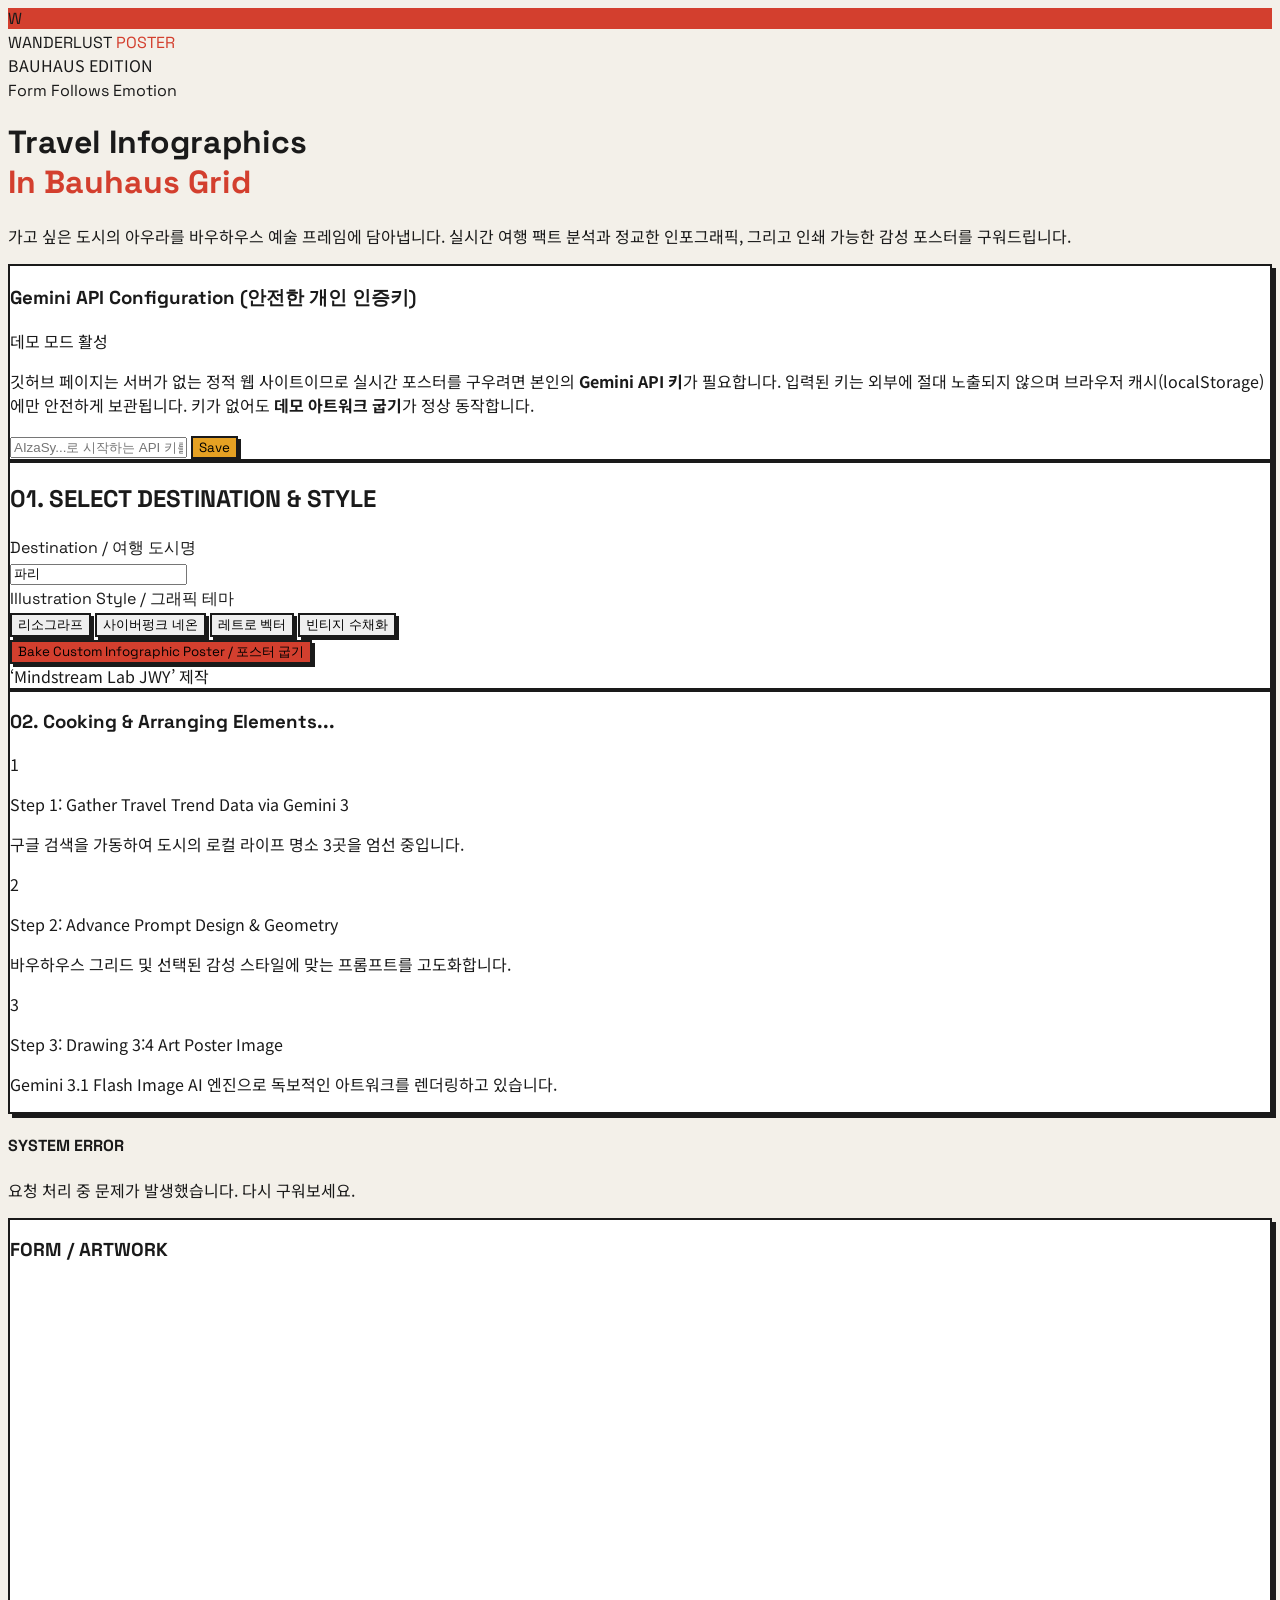
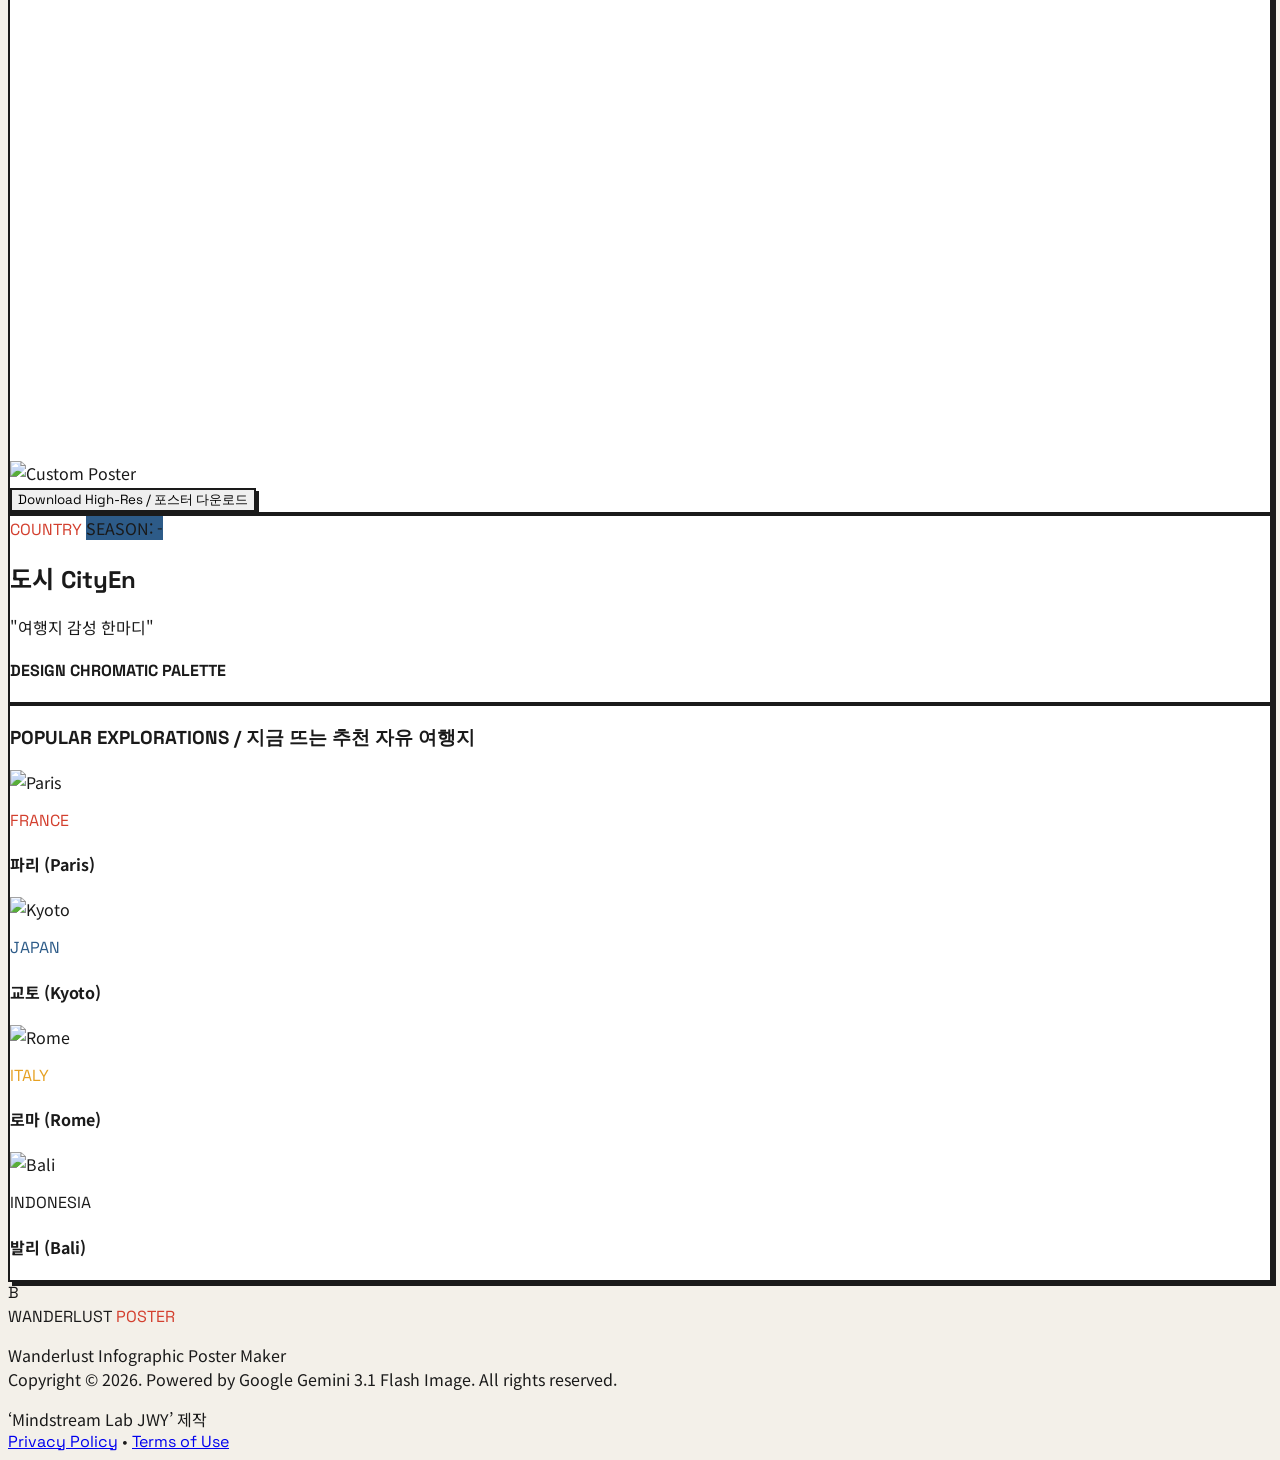
==== index.html @ f1756641 "바우하우스 스타일 포스터 메이커 초안 완료" ====
<!DOCTYPE html>
<html lang="ko">
<head>
    <meta charset="UTF-8">
    <meta name="viewport" content="width=device-width, initial-scale=1.0">
    <title>Wanderlust Bauhaus Poster Maker</title>
    <!-- Tailwind CSS -->
    <script src="https://cdn.tailwindcss.com"></script>
    <!-- Google Fonts: Space Grotesk (Bauhaus Aesthetic) & Noto Sans KR -->
    <link href="https://fonts.googleapis.com/css2?family=Space+Grotesk:wght@400;500;700&family=Noto+Sans+KR:wght@300;400;500;700&display=swap" rel="stylesheet">
    <!-- Lucide Icons -->
    <script src="https://unpkg.com/lucide@latest"></script>
    <style>
        body {
            font-family: 'Noto Sans KR', 'Space Grotesk', sans-serif;
            background-color: #F3F0E9; /* Warm Sand Off-white */
            color: #1A1A1A;
        }
        .font-bauhaus {
            font-family: 'Space Grotesk', sans-serif;
        }
        /* Bauhaus Accent Colors */
        .bg-bauhaus-red { background-color: #D33F2E; }
        .text-bauhaus-red { color: #D33F2E; }
        .border-bauhaus-red { border-color: #D33F2E; }

        .bg-bauhaus-blue { background-color: #2D5B88; }
        .text-bauhaus-blue { color: #2D5B88; }

        .bg-bauhaus-yellow { background-color: #E6A123; }
        .text-bauhaus-yellow { color: #E6A123; }

        /* Bauhaus Grid Frame & Flat Hard Shadows */
        .bauhaus-card {
            background-color: #FFFFFF;
            border: 2px solid #1A1A1A;
            box-shadow: 4px 4px 0px 0px #1A1A1A;
            border-radius: 0px; /* Bauhaus classic sharp geometry */
            transition: all 0.2s ease;
        }
        .bauhaus-card:hover {
            box-shadow: 6px 6px 0px 0px #1A1A1A;
            transform: translate(-2px, -2px);
        }
        .bauhaus-btn {
            border: 2px solid #1A1A1A;
            box-shadow: 3px 3px 0px 0px #1A1A1A;
            border-radius: 0px;
            transition: all 0.15s ease;
        }
        .bauhaus-btn:active {
            box-shadow: 0px 0px 0px 0px #1A1A1A;
            transform: translate(3px, 3px);
        }
        /* Custom scrollbar matching aesthetic */
        ::-webkit-scrollbar {
            width: 8px;
            height: 8px;
        }
        ::-webkit-scrollbar-track {
            background: #F3F0E9;
            border-left: 2px solid #1A1A1A;
        }
        ::-webkit-scrollbar-thumb {
            background: #1A1A1A;
        }
    </style>
</head>
<body class="antialiased min-h-screen flex flex-col justify-between">

    <!-- Header Section -->
    <header class="border-b-2 border-[#1A1A1A] bg-white sticky top-0 z-50">
        <div class="max-w-4xl mx-auto px-4 h-16 flex items-center justify-between">
            <div class="flex items-center gap-3 cursor-pointer" onclick="window.scrollTo({top:0, behavior:'smooth'})">
                <div class="w-8 h-8 bg-bauhaus-red border-2 border-[#1A1A1A] flex items-center justify-center text-white font-bold font-bauhaus text-lg">
                    W
                </div>
                <span class="font-bauhaus text-xl font-bold tracking-tight text-[#1A1A1A]">WANDERLUST <span class="text-bauhaus-red font-light">POSTER</span></span>
            </div>
            <div class="text-[10px] font-mono tracking-wider text-stone-500 font-bold bg-[#F3F0E9] px-2.5 py-1 border border-[#1A1A1A]">BAUHAUS EDITION</div>
        </div>
    </header>

    <!-- Main Container -->
    <main class="max-w-4xl mx-auto px-4 py-10 flex-grow w-full">
        
        <!-- Hero Section -->
        <div class="text-left mb-10 border-b-4 border-[#1A1A1A] pb-8 relative">
            <div class="absolute right-0 top-0 w-12 h-12 bg-bauhaus-yellow border-2 border-[#1A1A1A] hidden sm:block"></div>
            <span class="inline-block bg-[#1A1A1A] text-white text-[10px] font-bauhaus tracking-widest font-bold px-3 py-1 uppercase mb-4">
                Form Follows Emotion
            </span>
            <h1 class="text-3xl sm:text-5xl font-bold tracking-tighter text-[#1A1A1A] uppercase font-bauhaus leading-none">
                Travel Infographics<br>
                <span class="text-bauhaus-red">In Bauhaus Grid</span>
            </h1>
            <p class="mt-4 text-stone-700 text-sm max-w-xl leading-relaxed font-light">
                가고 싶은 도시의 아우라를 바우하우스 예술 프레임에 담아냅니다. 실시간 여행 팩트 분석과 정교한 인포그래픽, 그리고 인쇄 가능한 감성 포스터를 구워드립니다.
            </p>
        </div>

        <!-- API Setup Panel for GitHub Pages -->
        <div class="bauhaus-card p-6 mb-8 bg-[#FFF9F2] border-bauhaus-yellow">
            <div class="flex items-center justify-between cursor-pointer" onclick="toggleApiPanel()">
                <div class="flex items-center gap-3">
                    <i data-lucide="key" class="w-5 h-5 text-bauhaus-yellow"></i>
                    <h3 class="text-xs font-bold uppercase tracking-wider font-bauhaus">Gemini API Configuration (안전한 개인 인증키)</h3>
                </div>
                <div class="flex items-center gap-2">
                    <span id="apiStatusBadge" class="bg-[#1A1A1A] text-white text-[9px] px-2 py-0.5 uppercase">데모 모드 활성</span>
                    <i id="apiChevron" data-lucide="chevron-down" class="w-4 h-4 transition-transform"></i>
                </div>
            </div>
            <div id="apiConfigBody" class="hidden mt-4 pt-4 border-t border-stone-200 space-y-3">
                <p class="text-[11px] text-stone-600 leading-relaxed">
                    깃허브 페이지는 서버가 없는 정적 웹 사이트이므로 실시간 포스터를 구우려면 본인의 <strong>Gemini API 키</strong>가 필요합니다. 
                    입력된 키는 외부에 절대 노출되지 않으며 브라우저 캐시(<span class="font-mono text-stone-800">localStorage</span>)에만 안전하게 보관됩니다. 키가 없어도 <strong>데모 아트워크 굽기</strong>가 정상 동작합니다.
                </p>
                <div class="flex gap-2">
                    <input type="password" id="apiKeyInput" 
                        class="flex-grow px-3 py-2 text-xs bg-white border-2 border-[#1A1A1A] focus:outline-none" 
                        placeholder="AIzaSy...로 시작하는 API 키를 입력하세요">
                    <button onclick="saveApiKey()" class="bauhaus-btn bg-bauhaus-yellow text-white px-4 py-2 text-xs font-bold font-bauhaus uppercase">Save</button>
                </div>
            </div>
        </div>

        <!-- Input and style Selector -->
        <div class="bauhaus-card p-6 sm:p-8 mb-10">
            <div class="flex items-center gap-3 mb-4">
                <div class="w-4 h-4 bg-bauhaus-blue border border-[#1A1A1A]"></div>
                <h2 class="text-lg font-bold uppercase tracking-tight font-bauhaus">
                    01. SELECT DESTINATION & STYLE
                </h2>
            </div>
            
            <div class="space-y-6">
                <!-- City input field -->
                <div>
                    <label class="block text-xs font-bold text-[#1A1A1A] mb-2 uppercase tracking-wider font-bauhaus">Destination / 여행 도시명</label>
                    <div class="relative">
                        <div class="absolute inset-y-0 left-0 pl-3.5 flex items-center pointer-events-none text-stone-500">
                            <i data-lucide="search" class="w-5 h-5 text-[#1A1A1A]"></i>
                        </div>
                        <input type="text" id="cityInput" value="파리" 
                            class="block w-full pl-10 pr-4 py-3 bg-[#F9F8F6] border-2 border-[#1A1A1A] focus:outline-none focus:bg-white font-medium text-sm transition-all" 
                            placeholder="도시명을 입력하세요 (예: 파리, 교토, 로마 등)">
                    </div>
                </div>

                <!-- Poster Style selector -->
                <div>
                    <label class="block text-xs font-bold text-[#1A1A1A] mb-3 uppercase tracking-wider font-bauhaus">Illustration Style / 그래픽 테마</label>
                    <div class="grid grid-cols-2 sm:grid-cols-4 gap-3" id="styleSelector">
                        <button type="button" data-style="Risograph Print" onclick="selectStyle(this)"
                            class="style-btn bauhaus-btn py-3 px-1.5 text-xs font-bold bg-[#1A1A1A] text-white flex flex-col items-center gap-2">
                            <i data-lucide="layers" class="w-4 h-4 text-bauhaus-yellow"></i>
                            <span>리소그라프</span>
                        </button>
                        <button type="button" data-style="Cyberpunk Neon" onclick="selectStyle(this)"
                            class="style-btn bauhaus-btn py-3 px-1.5 text-xs font-bold bg-white text-[#1A1A1A] flex flex-col items-center gap-2">
                            <i data-lucide="zap" class="w-4 h-4 text-bauhaus-blue"></i>
                            <span>사이버펑크 네온</span>
                        </button>
                        <button type="button" data-style="Retro Vector" onclick="selectStyle(this)"
                            class="style-btn bauhaus-btn py-3 px-1.5 text-xs font-bold bg-white text-[#1A1A1A] flex flex-col items-center gap-2">
                            <i data-lucide="palette" class="w-4 h-4 text-bauhaus-red"></i>
                            <span>레트로 벡터</span>
                        </button>
                        <button type="button" data-style="Vintage Watercolor" onclick="selectStyle(this)"
                            class="style-btn bauhaus-btn py-3 px-1.5 text-xs font-bold bg-white text-[#1A1A1A] flex flex-col items-center gap-2">
                            <i data-lucide="brush" class="w-4 h-4 text-stone-500"></i>
                            <span>빈티지 수채화</span>
                        </button>
                    </div>
                </div>

                <!-- Bake Button -->
                <button type="button" onclick="bakePoster()" id="bakeBtn"
                    class="w-full bauhaus-btn bg-bauhaus-red text-white hover:bg-red-700 font-bold py-4 px-6 tracking-wider uppercase font-bauhaus flex items-center justify-center gap-2 mt-4 text-sm">
                    <i data-lucide="sparkles" class="w-4 h-4"></i>
                    <span id="bakeBtnText">Bake Custom Infographic Poster / 포스터 굽기</span>
                </button>
            </div>
            <!-- Credit on the first page bottom -->
            <div class="text-right mt-6 border-t border-stone-200 pt-3">
                <span class="text-[10px] text-stone-500 font-mono tracking-wider font-semibold">‘Mindstream Lab JWY’ 제작</span>
            </div>
        </div>

        <!-- Progress checklist -->
        <div id="loadingSection" class="hidden bauhaus-card p-6 sm:p-8 mb-10 transition-all duration-300">
            <div class="flex items-center gap-3 mb-6">
                <div class="w-3.5 h-3.5 bg-bauhaus-yellow border border-[#1A1A1A] animate-spin"></div>
                <h3 class="text-sm font-bold text-[#1A1A1A] uppercase tracking-wider font-bauhaus">02. Cooking & Arranging Elements...</h3>
            </div>
            <div class="space-y-4">
                <!-- Step 1 -->
                <div class="flex items-start gap-4 border-l-2 border-[#1A1A1A] pl-4" id="step1">
                    <div class="step-icon mt-0.5 w-5 h-5 border-2 border-[#1A1A1A] flex items-center justify-center bg-white text-stone-400 font-mono text-[10px] font-bold">
                        1
                    </div>
                    <div>
                        <p class="text-xs sm:text-sm font-bold step-text text-stone-500 uppercase tracking-tight">Step 1: Gather Travel Trend Data via Gemini 3</p>
                        <p class="text-[11px] text-stone-400 mt-0.5 step-subtext">구글 검색을 가동하여 도시의 로컬 라이프 명소 3곳을 엄선 중입니다.</p>
                    </div>
                </div>
                <!-- Step 2 -->
                <div class="flex items-start gap-4 border-l-2 border-[#1A1A1A] pl-4" id="step2">
                    <div class="step-icon mt-0.5 w-5 h-5 border-2 border-[#1A1A1A] flex items-center justify-center bg-white text-stone-400 font-mono text-[10px] font-bold">
                        2
                    </div>
                    <div>
                        <p class="text-xs sm:text-sm font-bold step-text text-stone-500 uppercase tracking-tight">Step 2: Advance Prompt Design & Geometry</p>
                        <p class="text-[11px] text-stone-400 mt-0.5 step-subtext">바우하우스 그리드 및 선택된 감성 스타일에 맞는 프롬프트를 고도화합니다.</p>
                    </div>
                </div>
                <!-- Step 3 -->
                <div class="flex items-start gap-4 border-l-2 border-[#1A1A1A] pl-4" id="step3">
                    <div class="step-icon mt-0.5 w-5 h-5 border-2 border-[#1A1A1A] flex items-center justify-center bg-white text-stone-400 font-mono text-[10px] font-bold">
                        3
                    </div>
                    <div>
                        <p class="text-xs sm:text-sm font-bold step-text text-stone-500 uppercase tracking-tight">Step 3: Drawing 3:4 Art Poster Image</p>
                        <p class="text-[11px] text-stone-400 mt-0.5 step-subtext">Gemini 3.1 Flash Image AI 엔진으로 독보적인 아트워크를 렌더링하고 있습니다.</p>
                    </div>
                </div>
            </div>
        </div>

        <!-- Error Notification Toast -->
        <div id="errorToast" class="hidden mb-10 p-5 bg-white border-2 border-bauhaus-red text-[#1A1A1A] flex items-start gap-4">
            <i data-lucide="alert-circle" class="w-6 h-6 text-bauhaus-red shrink-0"></i>
            <div>
                <h4 class="text-sm font-bold uppercase tracking-wider font-bauhaus">SYSTEM ERROR</h4>
                <p class="text-xs text-stone-600 mt-1" id="errorMessage">요청 처리 중 문제가 발생했습니다. 다시 구워보세요.</p>
            </div>
        </div>

        <!-- Results Section -->
        <div id="resultSection" class="hidden space-y-10 animate-fade-in">
            <div class="grid grid-cols-1 md:grid-cols-12 gap-8 items-start">
                
                <!-- Left Column: Poster frame in Bauhaus construct -->
                <div class="md:col-span-5 bauhaus-card p-4 text-center">
                    <h3 class="text-[10px] font-bold text-stone-400 uppercase tracking-widest mb-4 font-bauhaus">FORM / ARTWORK</h3>
                    
                    <!-- Poster Frame (Classic 3:4 proportion) -->
                    <div class="relative bg-stone-100 border-2 border-[#1A1A1A] aspect-[3/4] flex items-center justify-center overflow-hidden">
                        <img id="posterImage" src="" alt="Custom Poster" class="w-full h-full object-cover">
                        <!-- Hidden Canvas for generative drawing fallback -->
                        <canvas id="hiddenDrawingCanvas" width="600" height="800" class="hidden"></canvas>
                        <!-- Inner Loader -->
                        <div id="innerImageLoader" class="hidden absolute inset-0 bg-[#F3F0E9]/80 backdrop-blur-sm flex items-center justify-center">
                            <i data-lucide="loader-2" class="w-8 h-8 text-[#1A1A1A] animate-spin"></i>
                        </div>
                    </div>

                    <!-- Action Downloader Button -->
                    <div class="mt-4">
                        <button id="downloadBtn" onclick="downloadImage()"
                            class="w-full bauhaus-btn bg-[#1A1A1A] text-white hover:bg-stone-800 py-3 px-4 flex items-center justify-center gap-2 text-xs font-bold uppercase tracking-wider font-bauhaus">
                            <i data-lucide="download" class="w-4 h-4 text-bauhaus-yellow"></i>
                            <span>Download High-Res / 포스터 다운로드</span>
                        </button>
                    </div>
                </div>

                <!-- Right Column: City Travel Info Layout (Functional Bauhaus Grid) -->
                <div class="md:col-span-7 bauhaus-card p-6 sm:p-8">
                    <div class="flex items-center justify-between gap-2 border-b-2 border-[#1A1A1A] pb-4 mb-4">
                        <span id="countryLabel" class="text-xs font-bold text-bauhaus-red tracking-widest font-bauhaus uppercase">COUNTRY</span>
                        <!-- Recommended season badge -->
                        <span id="seasonBadge" class="bg-bauhaus-blue text-white text-[10px] font-bold px-2.5 py-1 uppercase tracking-wider">
                            SEASON: -
                        </span>
                    </div>

                    <h2 class="text-4xl font-bold text-[#1A1A1A] flex flex-col sm:flex-row sm:items-baseline gap-2">
                        <span id="cityKoLabel" class="tracking-tight">도시</span>
                        <span id="cityEnLabel" class="text-stone-400 text-lg font-bauhaus font-medium tracking-widest uppercase">CityEn</span>
                    </h2>

                    <!-- Quote/Tagline -->
                    <div class="mt-4 py-3 border-l-4 border-bauhaus-yellow pl-4 bg-[#F9F8F6]">
                        <p id="cityTagline" class="text-xs sm:text-sm font-medium text-stone-700 italic">"여행지 감성 한마디"</p>
                    </div>

                    <!-- Spotlight spots -->
                    <div class="space-y-6 mt-8" id="spotsContainer">
                        <!-- Dynamic spots go here -->
                    </div>

                    <div class="border-t-2 border-[#1A1A1A] pt-6 mt-8">
                        <h4 class="text-xs font-bold text-stone-400 uppercase tracking-widest mb-3 font-bauhaus">DESIGN CHROMATIC PALETTE</h4>
                        <div class="flex gap-3" id="colorPaletteContainer">
                            <!-- Dynamic colors go here -->
                        </div>
                    </div>
                </div>

            </div>
        </div>

        <!-- Popular Explorations Section -->
        <div class="mt-12 bauhaus-card p-6 sm:p-8">
            <h3 class="text-base font-bold text-[#1A1A1A] flex items-center gap-2 mb-6 uppercase tracking-tight font-bauhaus">
                <div class="w-3 h-3 bg-bauhaus-red"></div> POPULAR EXPLORATIONS / 지금 뜨는 추천 자유 여행지
            </h3>
            
            <div class="grid grid-cols-2 md:grid-cols-4 gap-4">
                <!-- Paris Card -->
                <div onclick="selectQuickCity('파리')" class="group cursor-pointer border-2 border-[#1A1A1A] bg-[#F9F8F6] hover:bg-white transition-all duration-200">
                    <div class="h-28 overflow-hidden relative border-b-2 border-[#1A1A1A]">
                        <img src="https://images.unsplash.com/photo-1502602898657-3e91760cbb34?auto=format&fit=crop&w=400&q=80" alt="Paris" class="w-full h-full object-cover transition-transform duration-500 group-hover:scale-105">
                        <div class="absolute inset-0 bg-[#D33F2E]/10 group-hover:bg-transparent transition-all"></div>
                    </div>
                    <div class="p-3">
                        <p class="text-[9px] text-bauhaus-red font-bold uppercase font-bauhaus leading-none">FRANCE</p>
                        <h4 class="text-sm font-bold mt-1 text-[#1A1A1A] leading-none">파리 (Paris)</h4>
                    </div>
                </div>

                <!-- Kyoto Card -->
                <div onclick="selectQuickCity('교토')" class="group cursor-pointer border-2 border-[#1A1A1A] bg-[#F9F8F6] hover:bg-white transition-all duration-200">
                    <div class="h-28 overflow-hidden relative border-b-2 border-[#1A1A1A]">
                        <img src="https://images.unsplash.com/photo-1493976040374-85c8e12f0c0e?auto=format&fit=crop&w=400&q=80" alt="Kyoto" class="w-full h-full object-cover transition-transform duration-500 group-hover:scale-105">
                        <div class="absolute inset-0 bg-[#2D5B88]/10 group-hover:bg-transparent transition-all"></div>
                    </div>
                    <div class="p-3">
                        <p class="text-[9px] text-bauhaus-blue font-bold uppercase font-bauhaus leading-none">JAPAN</p>
                        <h4 class="text-sm font-bold mt-1 text-[#1A1A1A] leading-none">교토 (Kyoto)</h4>
                    </div>
                </div>

                <!-- Rome Card -->
                <div onclick="selectQuickCity('로마')" class="group cursor-pointer border-2 border-[#1A1A1A] bg-[#F9F8F6] hover:bg-white transition-all duration-200">
                    <div class="h-28 overflow-hidden relative border-b-2 border-[#1A1A1A]">
                        <img src="https://images.unsplash.com/photo-1552832230-c0197dd311b5?auto=format&fit=crop&w=400&q=80" alt="Rome" class="w-full h-full object-cover transition-transform duration-500 group-hover:scale-105">
                        <div class="absolute inset-0 bg-[#E6A123]/10 group-hover:bg-transparent transition-all"></div>
                    </div>
                    <div class="p-3">
                        <p class="text-[9px] text-bauhaus-yellow font-bold uppercase font-bauhaus leading-none">ITALY</p>
                        <h4 class="text-sm font-bold mt-1 text-[#1A1A1A] leading-none">로마 (Rome)</h4>
                    </div>
                </div>

                <!-- Bali Card -->
                <div onclick="selectQuickCity('발리')" class="group cursor-pointer border-2 border-[#1A1A1A] bg-[#F9F8F6] hover:bg-white transition-all duration-200">
                    <div class="h-28 overflow-hidden relative border-b-2 border-[#1A1A1A]">
                        <img src="https://images.unsplash.com/photo-1537996194471-e657df975ab4?auto=format&fit=crop&w=400&q=80" alt="Bali" class="w-full h-full object-cover transition-transform duration-500 group-hover:scale-105">
                        <div class="absolute inset-0 bg-[#1A1A1A]/10 group-hover:bg-transparent transition-all"></div>
                    </div>
                    <div class="p-3">
                        <p class="text-[9px] text-stone-500 font-bold uppercase font-bauhaus leading-none">INDONESIA</p>
                        <h4 class="text-sm font-bold mt-1 text-[#1A1A1A] leading-none">발리 (Bali)</h4>
                    </div>
                </div>
            </div>
        </div>

    </main>

    <!-- Footer Area -->
    <footer class="bg-[#1A1A1A] text-stone-400 text-xs py-10 border-t-4 border-bauhaus-red mt-20">
        <div class="max-w-4xl mx-auto px-4 flex flex-col items-center gap-5 text-center">
            <div class="flex items-center gap-3">
                <div class="w-7 h-7 bg-white text-[#1A1A1A] font-bold flex items-center justify-center font-bauhaus text-base">
                    B
                </div>
                <span class="font-bauhaus text-sm font-bold text-white tracking-widest">WANDERLUST <span class="text-bauhaus-red">POSTER</span></span>
            </div>
            
            <p class="max-w-md text-stone-500 leading-relaxed text-[11px]">
                Wanderlust Infographic Poster Maker<br>
                Copyright © 2026. Powered by Google Gemini 3.1 Flash Image. All rights reserved.
            </p>
            
            <!-- Creator mark -->
            <div class="text-[11px] text-stone-300 font-mono border-t border-stone-800 pt-4 w-full max-w-xs">
                ‘Mindstream Lab JWY’ 제작
            </div>

            <div class="flex items-center gap-4 text-stone-600 text-[10px] uppercase font-bauhaus tracking-wider">
                <a href="#" class="hover:text-stone-300 transition-colors">Privacy Policy</a>
                <span>•</span>
                <a href="#" class="hover:text-stone-300 transition-colors">Terms of Use</a>
            </div>
        </div>
    </footer>

    <script>
        // Initialize Lucide icons
        lucide.createIcons();

        // Selected Style State (Default: Risograph)
        let selectedStyle = "Risograph Print";
        let generatedBase64Image = "";
        let isDemoMode = true;

        // On Load: Check if API Key exists
        window.onload = function() {
            const savedKey = localStorage.getItem('gemini_api_key');
            if (savedKey) {
                document.getElementById('apiKeyInput').value = savedKey;
                updateApiStatus(true);
            } else {
                updateApiStatus(false);
            }
        };

        // Toggle configuration panel
        function toggleApiPanel() {
            const panel = document.getElementById('apiConfigBody');
            const chevron = document.getElementById('apiChevron');
            panel.classList.toggle('hidden');
            if (panel.classList.contains('hidden')) {
                chevron.style.transform = "rotate(0deg)";
            } else {
                chevron.style.transform = "rotate(180deg)";
            }
        }

        // Save API Key locally
        function saveApiKey() {
            const key = document.getElementById('apiKeyInput').value.trim();
            if (key) {
                localStorage.setItem('gemini_api_key', key);
                updateApiStatus(true);
                alert("Gemini API 인증키가 브라우저에 안전하게 저장되었습니다.");
                toggleApiPanel();
            } else {
                localStorage.removeItem('gemini_api_key');
                updateApiStatus(false);
                alert("API 인증키가 비어 있습니다. 데모 모드로 자동 전환됩니다.");
            }
        }

        function updateApiStatus(hasKey) {
            const badge = document.getElementById('apiStatusBadge');
            if (hasKey) {
                badge.innerText = "Gemini API 활성";
                badge.className = "bg-bauhaus-blue text-white text-[9px] px-2 py-0.5 uppercase";
                isDemoMode = false;
            } else {
                badge.innerText = "데모 모드 활성";
                badge.className = "bg-bauhaus-yellow text-[#1A1A1A] text-[9px] px-2 py-0.5 uppercase";
                isDemoMode = true;
            }
        }

        // Function to select style with Bauhaus look & feel
        function selectStyle(buttonElement) {
            document.querySelectorAll('.style-btn').forEach(btn => {
                btn.className = "style-btn bauhaus-btn py-3 px-1.5 text-xs font-bold bg-white text-[#1A1A1A] flex flex-col items-center gap-2";
            });

            buttonElement.className = "style-btn bauhaus-btn py-3 px-1.5 text-xs font-bold bg-[#1A1A1A] text-white flex flex-col items-center gap-2";
            selectedStyle = buttonElement.getAttribute('data-style');
        }

        // Quick select recommended city
        function selectQuickCity(cityName) {
            document.getElementById('cityInput').value = cityName;
            document.getElementById('cityInput').scrollIntoView({ behavior: 'smooth', block: 'center' });
            
            const card = document.getElementById('cityInput').closest('.bauhaus-card');
            card.style.transform = 'translate(-4px, -4px)';
            card.style.boxShadow = '8px 8px 0px 0px #1A1A1A';
            setTimeout(() => {
                card.style.transform = '';
                card.style.boxShadow = '';
            }, 800);
        }

        // Visual loading timeline state mapping
        function setStepStatus(stepId, status) {
            const element = document.getElementById(stepId);
            if (!element) return;

            const iconContainer = element.querySelector('.step-icon');
            const textElement = element.querySelector('.step-text');

            if (status === 'pending') {
                iconContainer.className = "step-icon mt-0.5 w-5 h-5 border-2 border-[#1A1A1A] flex items-center justify-center bg-white text-stone-400 font-mono text-[10px] font-bold";
                iconContainer.innerHTML = stepId.replace('step', '');
                textElement.className = "text-xs sm:text-sm font-bold step-text text-stone-400 uppercase tracking-tight";
            } else if (status === 'loading') {
                iconContainer.className = "step-icon mt-0.5 w-5 h-5 border-2 border-[#1A1A1A] flex items-center justify-center bg-bauhaus-yellow text-[#1A1A1A] font-mono text-[10px] font-bold animate-pulse";
                iconContainer.innerHTML = '●';
                textElement.className = "text-xs sm:text-sm font-bold step-text text-[#1A1A1A] uppercase tracking-tight";
            } else if (status === 'success') {
                iconContainer.className = "step-icon mt-0.5 w-5 h-5 border-2 border-[#1A1A1A] flex items-center justify-center bg-bauhaus-blue text-white font-mono text-[10px] font-bold";
                iconContainer.innerHTML = '✓';
                textElement.className = "text-xs sm:text-sm font-bold step-text text-stone-900 uppercase tracking-tight";
            }
        }

        // Main function to "bake" poster via Gemini or Demo Mode
        async function bakePoster() {
            const cityName = document.getElementById('cityInput').value.trim();
            if (!cityName) {
                showToastError("도시 이름을 정확하게 입력해 주세요.");
                return;
            }

            document.getElementById('errorToast').classList.add('hidden');
            document.getElementById('loadingSection').classList.remove('hidden');
            document.getElementById('resultSection').classList.add('hidden');
            document.getElementById('bakeBtn').disabled = true;
            document.getElementById('bakeBtnText').innerText = "ARRANGING DESIGN ELEMENTS...";

            setStepStatus('step1', 'loading');
            setStepStatus('step2', 'pending');
            setStepStatus('step3', 'pending');

            document.getElementById('loadingSection').scrollIntoView({ behavior: 'smooth', block: 'center' });

            try {
                let structuredInfo;
                let posterBase64;

                if (isDemoMode) {
                    // DEMO MODE PIPELINE
                    await sleep(1000);
                    setStepStatus('step1', 'success');
                    setStepStatus('step2', 'loading');

                    structuredInfo = generateDemoData(cityName, selectedStyle);
                    await sleep(1000);
                    setStepStatus('step2', 'success');
                    setStepStatus('step3', 'loading');

                    posterBase64 = drawDemoCanvasPoster(cityName, selectedStyle, structuredInfo.palette);
                    await sleep(800);
                    setStepStatus('step3', 'success');
                } else {
                    // REAL GEMINI API PIPELINE
                    const apiKey = localStorage.getItem('gemini_api_key');
                    structuredInfo = await fetchCityInformation(cityName, selectedStyle, apiKey);
                    setStepStatus('step1', 'success');
                    setStepStatus('step2', 'loading');

                    const imagePrompt = structuredInfo.imagePrompt;
                    await sleep(1000);
                    setStepStatus('step2', 'success');
                    setStepStatus('step3', 'loading');

                    posterBase64 = await generateArtPoster(imagePrompt, apiKey);
                    setStepStatus('step3', 'success');
                }

                generatedBase64Image = posterBase64;
                renderResultUI(cityName, structuredInfo, posterBase64);

                document.getElementById('resultSection').classList.remove('hidden');
                document.getElementById('loadingSection').classList.add('hidden');
                document.getElementById('resultSection').scrollIntoView({ behavior: 'smooth', block: 'start' });

            } catch (error) {
                console.error("API Pipeline Error:", error);
                showToastError(error.message || "생성 중 일시적인 오류가 발생했습니다. 데모 모드를 사용하거나 잠시 후 다시 조리해 보세요.");
            } finally {
                document.getElementById('bakeBtn').disabled = false;
                document.getElementById('bakeBtnText').innerText = "Bake Custom Infographic Poster / 포스터 굽기";
            }
        }

        function sleep(ms) {
            return new Promise(resolve => setTimeout(resolve, ms));
        }

        // Fetch structured details from Gemini 3
        async function fetchCityInformation(city, style, apiKey) {
            const apiUrl = `https://generativelanguage.googleapis.com/v1beta/models/gemini-3-flash-preview:generateContent?key=${apiKey}`;

            const systemPrompt = `당신은 바우하우스 예술 이념과 현대적 타이포그래피에 통달한 세계적인 가구/디자인 디렉터이자 여행 플래너입니다. 입력받은 도시에 대한 정교한 여행 정보와, 해당 미술 테마(${style})에 최적화된 예술 이미지 생성용 영문 프롬프트를 JSON 규격으로 가공하세요.`;
            const userQuery = `도시: "${city}", 선택한 포스터 스타일: "${style}". 아래 제공된 JSON Schema 형태에 완벽히 정합되는 여행 데이터와 해당 일러스트 스타일에 부합하는 기하학적 묘사가 살아있는 영어 이미지 생성 프롬프트를 영문으로 설계하십시오.`;

            const jsonSchema = {
                type: "OBJECT",
                properties: {
                    country: { type: "STRING" },
                    cityEn: { type: "STRING" },
                    season: { type: "STRING" },
                    tagline: { type: "STRING" },
                    spots: {
                        type: "ARRAY",
                        items: {
                            type: "OBJECT",
                            properties: {
                                name: { type: "STRING" },
                                desc: { type: "STRING" },
                                tip: { type: "STRING" }
                            },
                            required: ["name", "desc", "tip"]
                        }
                    },
                    palette: {
                        type: "ARRAY",
                        items: { type: "STRING" }
                    },
                    imagePrompt: { type: "STRING" }
                },
                required: ["country", "cityEn", "season", "tagline", "spots", "palette", "imagePrompt"]
            };

            const payload = {
                contents: [{ parts: [{ text: userQuery }] }],
                generationConfig: {
                    responseMimeType: "application/json",
                    responseSchema: jsonSchema
                },
                systemInstruction: {
                    parts: [{ text: systemPrompt }]
                }
            };

            const response = await fetch(apiUrl, {
                method: 'POST',
                headers: { 'Content-Type': 'application/json' },
                body: JSON.stringify(payload)
            });
            if (!response.ok) throw new Error("API 요청에 실패했습니다. API 키를 확인해 주세요.");
            
            const result = await response.json();
            const text = result.candidates?.[0]?.content?.parts?.[0]?.text;
            return JSON.parse(text);
        }

        // Generate 3:4 Poster via Gemini 3.1 Image
        async function generateArtPoster(prompt, apiKey) {
            const apiUrl = `https://generativelanguage.googleapis.com/v1beta/models/gemini-3.1-flash-image-preview:generateContent?key=${apiKey}`;

            const payload = {
                contents: [{
                    role: 'user',
                    parts: [{ text: prompt }]
                }],
                generationConfig: {
                    responseModalities: ['IMAGE'],
                    imageConfig: { aspectRatio: "3:4" }
                }
            };

            const response = await fetch(apiUrl, {
                method: 'POST',
                headers: { 'Content-Type': 'application/json' },
                body: JSON.stringify(payload)
            });
            if (!response.ok) throw new Error("이미지 생성 API에 실패했습니다.");

            const result = await response.json();
            const part = result?.candidates?.[0]?.content?.parts?.find(p => p.inlineData);
            if (!part || !part.inlineData?.data) {
                throw new Error("이미지 데이터를 추출하지 못했습니다.");
            }

            return `data:${part.inlineData.mimeType};base64,${part.inlineData.data}`;
        }

        // Local Demo Mode Data Factory
        function generateDemoData(city, style) {
            const presets = {
                "파리": {
                    country: "FRANCE", cityEn: "PARIS", season: "4월 ~ 6월, 9월 ~ 10월",
                    tagline: "시간이 멈춘 듯한 파스텔빛 파리, 당신만의 낭만을 기록하다",
                    spots: [
                        { name: "생 마르탱 운하 (Canal Saint-Martin)", desc: "에메랄드빛 수로를 따라 현지인처럼 피크닉을 즐기며 여유로운 파리를 만끽하는 코스입니다.", tip: "인근 제과점 'Du Pain et des Idées'에서 빵을 사서 수로 앞에 앉아보세요." },
                        { name: "마레 지구 (Le Marais)", desc: "중세의 골목과 현대적인 갤러리가 공존하는 파리에서 가장 스타일리시하고 활기찬 예술 지구입니다.", tip: "일요일에도 문을 여는 상점이 많아 주말 산책과 쇼핑 코스로 완벽합니다." },
                        { name: "프롬나드 플랑테 (Promenade Plantée)", desc: "버려진 고가 철길을 꽃과 나무로 가꾼 세계 최초의 공중 정원에서 이색적인 도심 속 숲을 경험하세요.", tip: "바스티유 광장에서 시작해 조용히 산책하며 도심 속 녹음을 즐기기 좋습니다." }
                    ],
                    palette: ["#D33F2E", "#2D5B88", "#E6A123"]
                },
                "교토": {
                    country: "JAPAN", cityEn: "KYOTO", season: "3월 ~ 4월 (벚꽃 시즌)",
                    tagline: "전통과 현대가 조용히 대화하는 천년의 사찰 도시",
                    spots: [
                        { name: "기온 폰토초 골목", desc: "고즈넉한 등불과 오래된 목조 가옥이 자아내는 교토 특유의 밤을 오롯이 걷는 시간.", tip: "오후 6시 전후로 방문하면 가모가와강 산책과 연동하기 아주 편리합니다." },
                        { name: "아라시야마 치쿠린", desc: "하늘로 높게 솟은 대나무 숲을 가로지르며 바람 소리에 정신을 맡기는 고유의 힐링 명소.", tip: "이른 아침에 방문해 한적한 정취를 만끽하는 것을 적극 추천합니다." }
                    ],
                    palette: ["#1B3B2B", "#E6A123", "#C24D38"]
                }
            };

            const query = city.trim();
            if (presets[query]) return presets[query];

            // Default fallback for general queries
            return {
                country: "EXPLORATION",
                cityEn: query.toUpperCase(),
                season: "ALL SEASONS",
                tagline: `미지의 영역 "${query}"를 바우하우스 가치관으로 단순화하다.`,
                spots: [
                    { name: "로컬 헤리티지 센터", desc: "지역의 숨결과 역사가 함축되어 설계된 가장 독특한 아카이브 공간입니다.", tip: "기념품 숍 옆의 독립적인 기획 전시 부스를 꼭 챙겨보세요." },
                    { name: "컨템포러리 건축 거리", desc: "미니멀리즘과 실용주의 철학이 오롯이 드러나는 현대적인 정취를 탐방해 보세요.", tip: "조명이 켜지는 오후 7시 이후에 사진을 담으면 더욱 세련되게 나옵니다." }
                ],
                palette: ["#D33F2E", "#2D5B88", "#E6A123"]
            };
        }

        // Generative Drawing Engine on Canvas (CORS-safe Base64 Generator)
        function drawDemoCanvasPoster(city, style, palette) {
            const canvas = document.getElementById('hiddenDrawingCanvas');
            const ctx = canvas.getContext('2d');
            const p = palette || ["#D33F2E", "#2D5B88", "#E6A123"];

            // 1. Background Fill (Warm Bauhaus Sand)
            ctx.fillStyle = "#F3F0E9";
            ctx.fillRect(0, 0, 600, 800);

            // 2. Structural Bauhaus Border Layout
            ctx.strokeStyle = "#1A1A1A";
            ctx.lineWidth = 12;
            ctx.strokeRect(6, 6, 588, 788);

            // 3. Grid line layout
            ctx.beginPath();
            ctx.moveTo(300, 0);
            ctx.lineTo(300, 800);
            ctx.moveTo(0, 450);
            ctx.lineTo(600, 450);
            ctx.strokeStyle = "rgba(26,26,26,0.15)";
            ctx.lineWidth = 2;
            ctx.stroke();

            // 4. Style-specific Generative Abstract Art
            if (style === "Risograph Print") {
                // Large overlapping offset circles with grain simulation
                ctx.globalAlpha = 0.85;
                ctx.fillStyle = p[0];
                ctx.beginPath();
                ctx.arc(220, 260, 130, 0, Math.PI * 2);
                ctx.fill();

                ctx.fillStyle = p[1];
                ctx.beginPath();
                ctx.arc(380, 310, 110, 0, Math.PI * 2);
                ctx.fill();

                ctx.fillStyle = p[2];
                ctx.beginPath();
                ctx.arc(290, 180, 80, 0, Math.PI * 2);
                ctx.fill();

                // Abstract lines
                ctx.globalAlpha = 1.0;
                ctx.strokeStyle = "#1A1A1A";
                ctx.lineWidth = 4;
                ctx.beginPath();
                ctx.moveTo(100, 410);
                ctx.lineTo(500, 410);
                ctx.stroke();

                // Grain Noise Simulation
                const imgData = ctx.getImageData(12, 12, 576, 776);
                const data = imgData.data;
                for (let i = 0; i < data.length; i += 4) {
                    const noise = (Math.random() - 0.5) * 22;
                    data[i] = Math.min(255, Math.max(0, data[i] + noise));
                    data[i+1] = Math.min(255, Math.max(0, data[i+1] + noise));
                    data[i+2] = Math.min(255, Math.max(0, data[i+2] + noise));
                }
                ctx.putImageData(imgData, 12, 12);

            } else if (style === "Cyberpunk Neon") {
                // Dark background
                ctx.fillStyle = "#121214";
                ctx.fillRect(12, 12, 576, 776);

                // Glowing Neon lines
                ctx.shadowColor = "#FF007F";
                ctx.shadowBlur = 15;
                ctx.strokeStyle = "#FF007F";
                ctx.lineWidth = 5;
                
                // Draw digital grid perspective
                for(let i=0; i<10; i++) {
                    ctx.beginPath();
                    ctx.moveTo(12 + i*57, 450);
                    ctx.lineTo(12 + i*65 - 30, 788);
                    ctx.stroke();
                }

                ctx.shadowColor = "#00FFFF";
                ctx.shadowBlur = 15;
                ctx.fillStyle = "#00FFFF";
                ctx.beginPath();
                ctx.arc(300, 240, 90, 0, Math.PI * 2);
                ctx.fill();

                // Reset Shadow
                ctx.shadowBlur = 0;

            } else if (style === "Retro Vector") {
                // Mountain & Sunrise flat layout
                ctx.fillStyle = p[2]; // Yellow Sun
                ctx.beginPath();
                ctx.arc(300, 320, 140, 0, Math.PI, true);
                ctx.fill();

                // Triangular mountains
                ctx.fillStyle = p[0]; // Red
                ctx.beginPath();
                ctx.moveTo(100, 450);
                ctx.lineTo(300, 180);
                ctx.lineTo(500, 450);
                ctx.closePath();
                ctx.fill();

                ctx.fillStyle = "rgba(26,26,26,0.85)"; // Black accent
                ctx.beginPath();
                ctx.moveTo(250, 450);
                ctx.lineTo(400, 260);
                ctx.lineTo(550, 450);
                ctx.closePath();
                ctx.fill();

            } else { // Vintage Watercolor
                // Soft gradient washes
                const grad = ctx.createRadialGradient(300, 260, 40, 300, 260, 250);
                grad.addColorStop(0, p[1]);
                grad.addColorStop(0.5, p[2]);
                grad.addColorStop(1, "#F3F0E9");
                
                ctx.fillStyle = grad;
                ctx.beginPath();
                ctx.arc(300, 260, 220, 0, Math.PI * 2);
                ctx.fill();

                // Decorative hand-drawn minimal frames
                ctx.strokeStyle = "rgba(26,26,26,0.4)";
                ctx.lineWidth = 1.5;
                ctx.beginPath();
                ctx.arc(300, 260, 120, 0, Math.PI * 2);
                ctx.stroke();
            }

            // 5. Typography block (Bauhaus aligned text on Canvas)
            ctx.fillStyle = style === "Cyberpunk Neon" ? "#FFFFFF" : "#1A1A1A";
            ctx.textAlign = "center";

            // City Title (Heavy typography)
            ctx.font = "900 64px 'Space Grotesk', 'Noto Sans KR', sans-serif";
            ctx.fillText(city.toUpperCase(), 300, 560);

            // Subtitle
            ctx.font = "bold 14px 'Space Grotesk', sans-serif";
            ctx.fillStyle = style === "Cyberpunk Neon" ? "#00FFFF" : p[0];
            ctx.letterSpacing = "6px";
            ctx.fillText("FORM FOLLOWS EMOTION", 300, 610);
            ctx.letterSpacing = "0px";

            // Footer specs
            ctx.fillStyle = style === "Cyberpunk Neon" ? "rgba(255,255,255,0.4)" : "rgba(26,26,26,0.5)";
            ctx.font = "500 11px 'Space Grotesk', sans-serif";
            ctx.fillText(`MINDSTREAM LAB JWY  //  ${style.toUpperCase()}`, 300, 720);

            // Decorative bottom block
            ctx.fillStyle = style === "Cyberpunk Neon" ? "#00FFFF" : p[0];
            ctx.fillRect(250, 740, 100, 4);

            return canvas.toDataURL('image/png');
        }

        // Render results onto user viewport
        function renderResultUI(cityName, data, base64Image) {
            document.getElementById('countryLabel').innerText = data.country || "WANDERLUST";
            document.getElementById('seasonBadge').innerText = `SEASON: ${data.season || '-'}`;
            document.getElementById('cityKoLabel').innerText = cityName;
            document.getElementById('cityEnLabel').innerText = data.cityEn || "";
            document.getElementById('cityTagline').innerText = `"${data.tagline || '디자인은 단순한 형태가 아닌, 삶에 대한 통찰이다.'}"`;

            // Render Dynamic Spot Cards in Bauhaus Grids
            const spotsContainer = document.getElementById('spotsContainer');
            spotsContainer.innerHTML = ''; 

            if (data.spots && Array.isArray(data.spots)) {
                data.spots.forEach((spot, index) => {
                    const spotCard = document.createElement('div');
                    spotCard.className = "border-t border-[#1A1A1A] pt-4 mt-4 space-y-2.5";
                    spotCard.innerHTML = `
                        <div class="flex items-center gap-3">
                            <span class="w-5 h-5 bg-[#1A1A1A] text-white font-mono font-bold flex items-center justify-center text-[10px]">${index + 1}</span>
                            <h4 class="font-bold text-[#1A1A1A] text-sm uppercase tracking-tight">${spot.name}</h4>
                        </div>
                        <p class="text-xs text-stone-600 leading-relaxed pl-8">${spot.desc}</p>
                        <div class="bg-[#F9F8F6] p-3 border-l-2 border-bauhaus-red flex items-start gap-2 text-[11px] text-stone-500 ml-8">
                            <i data-lucide="lightbulb" class="w-3.5 h-3.5 text-bauhaus-yellow shrink-0 mt-0.5"></i>
                            <p class="leading-relaxed"><strong class="text-[#1A1A1A] uppercase tracking-wide">Design Hint:</strong> ${spot.tip}</p>
                        </div>
                    `;
                    spotsContainer.appendChild(spotCard);
                });
            }

            // Render Palette Color dots
            const paletteContainer = document.getElementById('colorPaletteContainer');
            paletteContainer.innerHTML = ''; 
            
            if (data.palette && Array.isArray(data.palette)) {
                data.palette.forEach(color => {
                    const colorCircle = document.createElement('div');
                    colorCircle.className = "w-10 h-10 border-2 border-[#1A1A1A] transition-transform duration-200 hover:scale-105 cursor-pointer flex items-center justify-center group relative";
                    colorCircle.style.backgroundColor = color;
                    colorCircle.setAttribute('title', color);
                    colorCircle.innerHTML = `
                        <span class="opacity-0 group-hover:opacity-100 absolute -top-8 bg-stone-900 text-white text-[10px] px-1.5 py-0.5 shadow-md whitespace-nowrap z-10 transition-all font-mono font-bold">${color}</span>
                    `;
                    paletteContainer.appendChild(colorCircle);
                });
            }

            // Assign Image Base64 to image element
            document.getElementById('posterImage').src = base64Image;

            // Re-render Lucide icons inside newly added elements
            lucide.createIcons();
        }

        // Display in-app notifications
        function showToastError(message) {
            document.getElementById('loadingSection').classList.add('hidden');
            document.getElementById('resultSection').classList.add('hidden');
            
            const toast = document.getElementById('errorToast');
            const toastMessage = document.getElementById('errorMessage');
            toastMessage.innerText = message;
            toast.classList.remove('hidden');
            toast.scrollIntoView({ behavior: 'smooth', block: 'center' });
        }

        // Custom local downloader utilizing Blobs for maximum GitHub Pages compatibility
        function downloadImage() {
            if (!generatedBase64Image) return;
            
            try {
                const cityName = document.getElementById('cityInput').value.trim() || "Wanderlust";
                const filename = `${cityName}_${selectedStyle.replace(' ', '_')}_BauhausPoster.png`;
                
                // Robust Base64 to Blob conversion
                const parts = generatedBase64Image.split(';base64,');
                const contentType = parts[0].split(':')[1] || 'image/png';
                const raw = window.atob(parts[1] || parts[0]);
                const rawLength = raw.length;
                const uInt8Array = new Uint8Array(rawLength);
                
                for (let i = 0; i < rawLength; ++i) {
                    uInt8Array[i] = raw.charCodeAt(i);
                }
                
                const blob = new Blob([uInt8Array], { type: contentType });
                const blobUrl = URL.createObjectURL(blob);
                
                // Create simulation link for standard browser download
                const downloadLink = document.createElement("a");
                downloadLink.href = blobUrl;
                downloadLink.download = filename;
                
                document.body.appendChild(downloadLink);
                downloadLink.click();
                
                // Cleanup resource memory
                setTimeout(() => {
                    document.body.removeChild(downloadLink);
                    URL.revokeObjectURL(blobUrl);
                }, 100);
                
            } catch (err) {
                console.error("Download handling failed:", err);
                // Fallback attempt: Standard data URI navigation
                const fallbackLink = document.createElement("a");
                fallbackLink.href = generatedBase64Image;
                fallbackLink.download = "Poster.png";
                document.body.appendChild(fallbackLink);
                fallbackLink.click();
                document.body.removeChild(fallbackLink);
            }
        }
    </script>
</body>
</html>
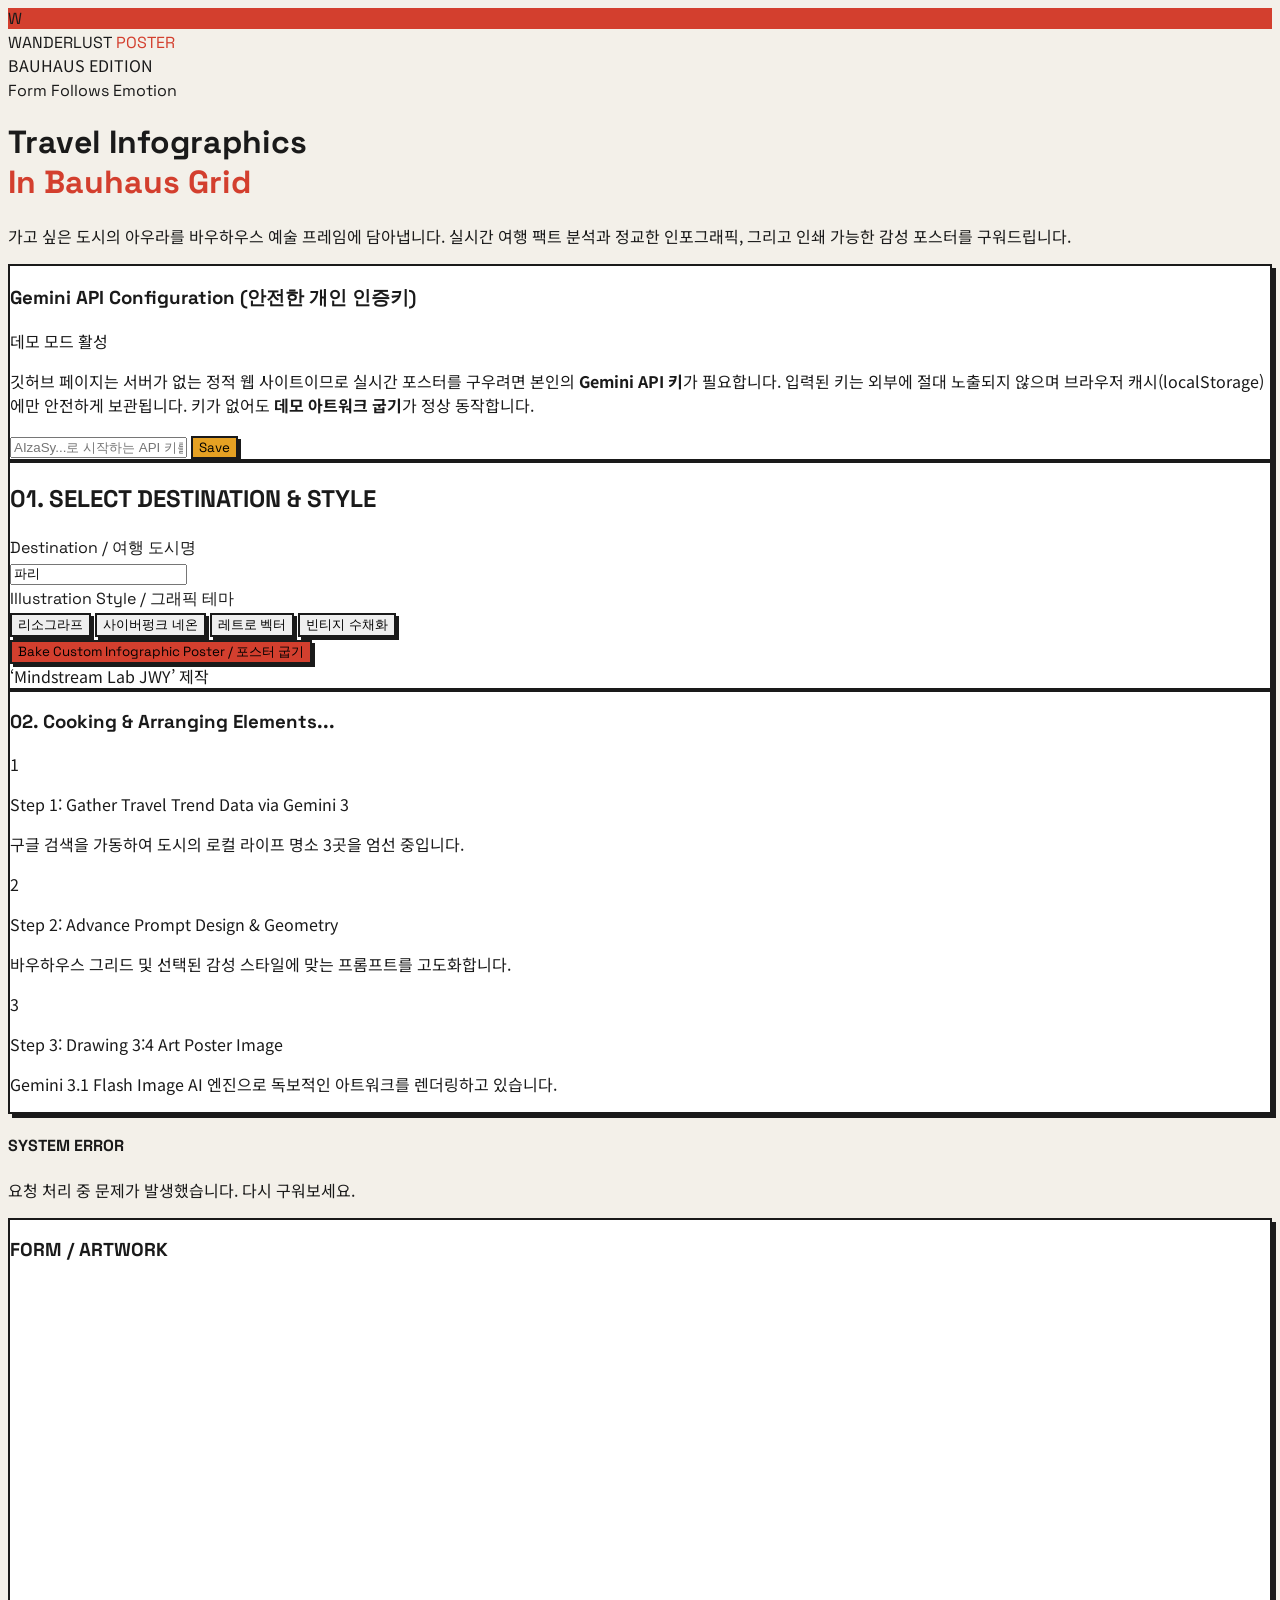
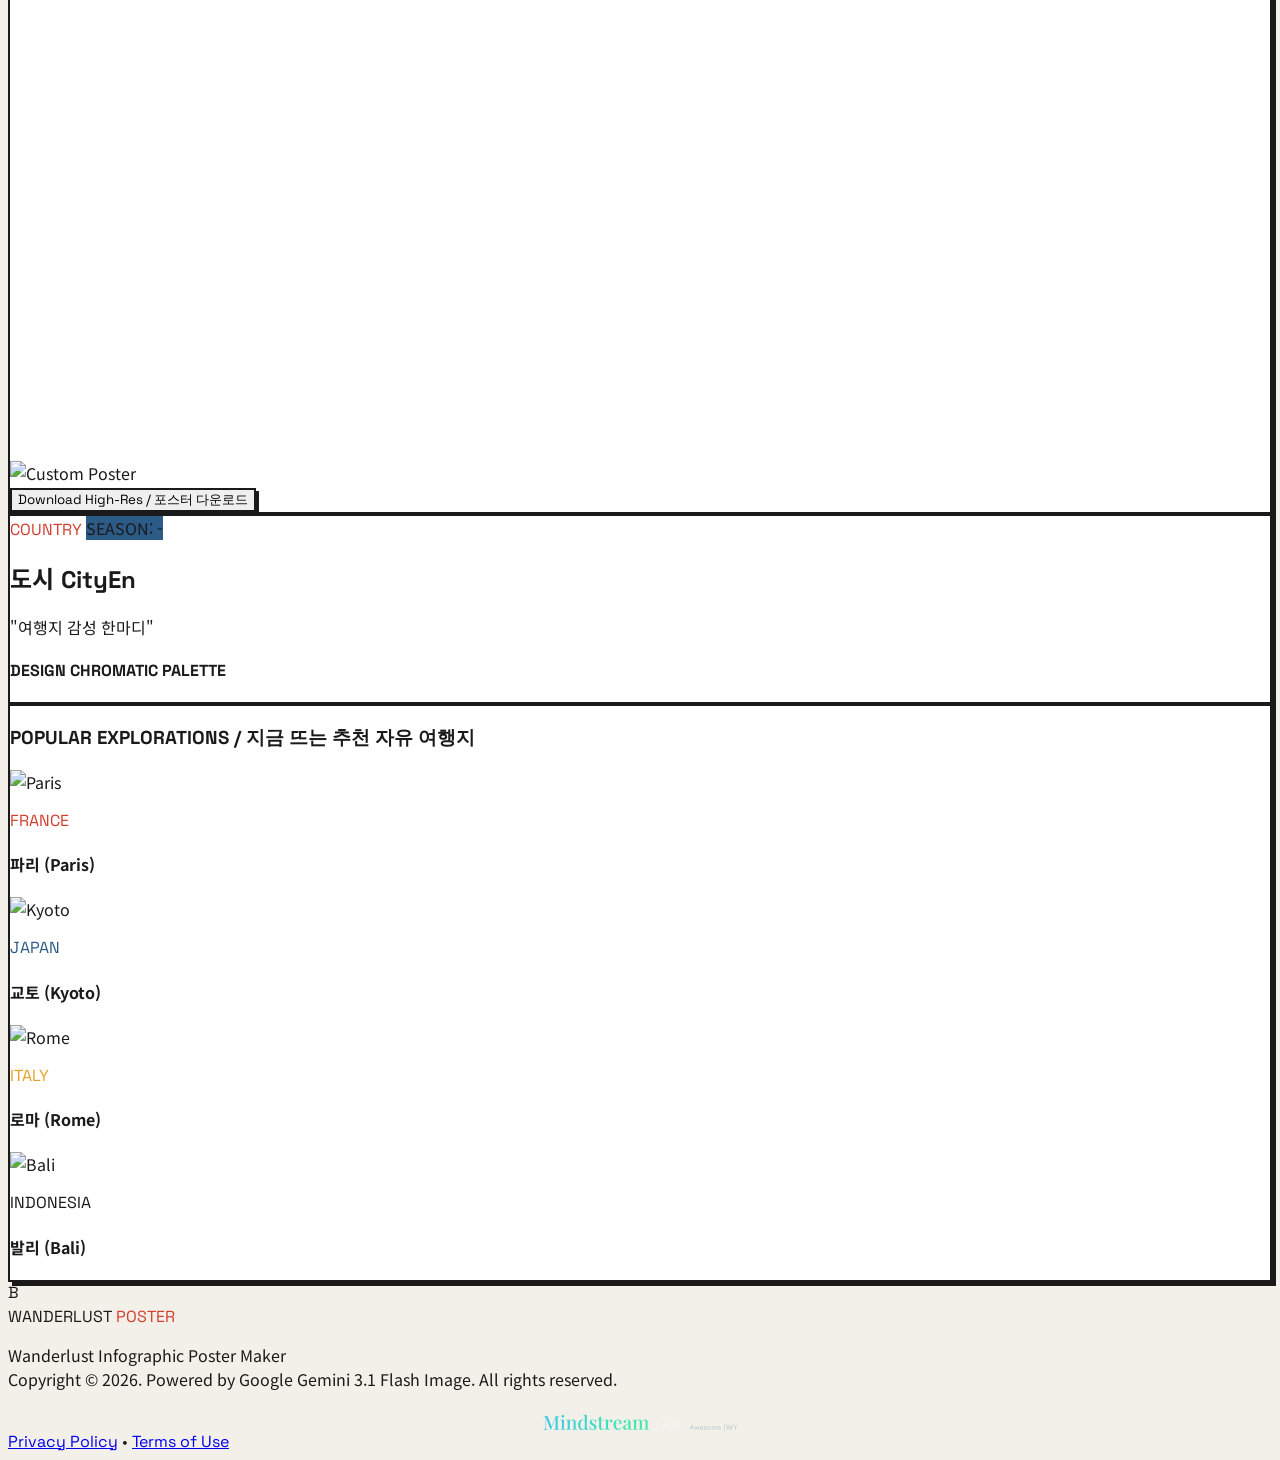
==== commit bbb48886: "제작자 브랜드 마크 자산 추가 및 산출물 전체 적용 - assets/brand/: CSS 컴포넌트(폰트 내장), 아웃라인 SVG 4종, 투명 PNG 4종 - SVG는 글자를 패스로" ====
--- a/index.html
+++ b/index.html
@@ -376,9 +376,16 @@
                 Copyright © 2026. Powered by Google Gemini 3.1 Flash Image. All rights reserved.
             </p>
             
-            <!-- Creator mark -->
-            <div class="text-[11px] text-stone-300 font-mono border-t border-stone-800 pt-4 w-full max-w-xs">
-                ‘Mindstream Lab JWY’ 제작
+            <!-- Creator mark: Mindstream LAB · Awesome JWY -->
+            <div class="border-t border-stone-800 pt-5 w-full max-w-xs flex justify-center">
+<svg style="height:24px;width:auto;display:block;margin:0 auto;" xmlns="http://www.w3.org/2000/svg" viewBox="0 0 1239.0 150.0" role="img" aria-label="Mindstream LAB · Awesome JWY">
+<title>Mindstream LAB · Awesome JWY</title>
+<defs>
+<linearGradient id="msd-wg" gradientUnits="userSpaceOnUse" x1="12.00" y1="0" x2="676.92" y2="0"><stop offset="0%" stop-color="#43C6E8"/><stop offset="55%" stop-color="#3ADFC0"/><stop offset="100%" stop-color="#46E8A6"/></linearGradient>
+<linearGradient id="msd-rg" gradientUnits="userSpaceOnUse" x1="12.00" y1="0" x2="676.92" y2="0"><stop offset="0%" stop-color="#5B6BFF"/><stop offset="100%" stop-color="#2BE0A0"/></linearGradient>
+</defs>
+<g fill="url(#msd-wg)"><path d="M114.072158203125 56.88000000000001V59.28Q110.0881640625 59.400000000000006 108.0361669921875 60.18000000000001Q105.984169921875 60.96000000000001 105.28817138671874 63.06000000000001Q104.5921728515625 65.16000000000001 104.5921728515625 69.60000000000001V129.12Q104.5921728515625 133.44 105.30017211914063 135.6Q106.00817138671874 137.76 108.04816772460937 138.48000000000002Q110.0881640625 139.20000000000002 114.072158203125 139.44V141.84Q111.120146484375 141.6 106.65612670898437 141.54Q102.19210693359375 141.48 97.63208496093749 141.48Q92.59206298828124 141.48 88.18804321289062 141.54Q83.7840234375 141.6 81.07201171874999 141.84V139.44Q85.15201171875 139.20000000000002 87.25201171875 138.48000000000002Q89.35201171874999 137.76 90.07201171874999 135.6Q90.79201171875 133.44 90.79201171875 129.12V63.48002197265626L91.41602050781249 63.72001464843751L61.872011718749995 142.2959912109375H59.95201171875L28.991967773437498 64.58400146484375V125.9998828125Q28.991967773437498 131.06392822265624 29.747966308593746 133.88395019531248Q30.503964843749998 136.70397216796874 32.8919677734375 137.891982421875Q35.279970703125 139.07999267578126 40.151982421875 139.44V141.84Q37.943979492187495 141.6 34.39197509765625 141.54Q30.839970703125 141.48 27.6719677734375 141.48Q24.74397216796875 141.48 21.743975830078124 141.54Q18.7439794921875 141.6 16.751982421875 141.84V139.44Q20.75997802734375 139.07999267578126 22.799974365234373 137.91598388671875Q24.839970703124997 136.75197509765624 25.535969238281247 134.01595825195312Q26.2319677734375 131.27994140625 26.2319677734375 126.47991210937501V69.60000000000001Q26.2319677734375 65.16000000000001 25.535969238281247 63.06000000000001Q24.839970703124997 60.96000000000001 22.7879736328125 60.18000000000001Q20.7359765625 59.400000000000006 16.751982421875 59.28V56.88000000000001Q18.7439794921875 57.0 21.743975830078124 57.120000000000005Q24.74397216796875 57.24000000000001 27.6719677734375 57.24000000000001Q31.1760205078125 57.24000000000001 34.704063720703125 57.120000000000005Q38.23210693359375 57.0 40.800146484375 56.88000000000001L67.34410400390624 124.99177734375L64.99208496093749 126.55181396484376L91.0320263671875 57.24000000000001Q92.66403808593749 57.24000000000001 94.32005493164061 57.24000000000001Q95.97607177734375 57.24000000000001 97.63208496093749 57.24000000000001Q102.19210693359375 57.24000000000001 106.65612670898437 57.120000000000005Q111.120146484375 57.0 114.072158203125 56.88000000000001Z"/><path d="M136.3920263671875 49.63197509765625Q140.13606445312502 49.63197509765625 142.64407836914063 51.971978759765626Q145.15209228515624 54.311982421875 145.15209228515624 57.84000732421876Q145.15209228515624 61.368032226562505 142.64407836914063 63.70803588867188Q140.13606445312502 66.04803955078125 136.3920263671875 66.04803955078125Q132.64798828125 66.04803955078125 130.13997436523437 63.70803588867188Q127.63196044921875 61.368032226562505 127.63196044921875 57.84000732421876Q127.63196044921875 54.311982421875 130.13997436523437 51.971978759765626Q132.64798828125 49.63197509765625 136.3920263671875 49.63197509765625ZM143.68809082031248 78.623994140625V130.67138408954327Q143.68809082031248 135.72 145.66808349609374 137.51999999999998Q147.648076171875 139.32 152.3280615234375 139.32V141.84Q150.22163886491643 141.72 145.9468399402707 141.54000000000002Q141.67204101562498 141.36 137.30403076171874 141.36Q133.03571157602164 141.36 128.6418535907452 141.54000000000002Q124.24799560546874 141.72 122.08798828124999 141.84V139.32Q126.7679736328125 139.32 128.74796630859373 137.51999999999998Q130.727958984375 135.72 130.727958984375 130.66991938476562V93.0347947998047Q130.727958984375 87.623994140625 128.9090177837171 85.043994140625Q127.09007658305921 82.463994140625 122.08798828124999 82.463994140625V79.94399414062501Q125.92798828125 80.30399414062501 129.52798828125 80.30399414062501Q133.51201904296875 80.30399414062501 137.1000439453125 79.883994140625Q140.68806884765624 79.463994140625 143.68809082031248 78.623994140625Z"/><path d="M199.82407470703126 78.26399414062502Q204.57608642578126 78.26399414062502 207.660087890625 79.49999633789064Q210.74408935546876 80.73599853515626 212.71208496093752 82.8719970703125Q214.89607910156252 85.223994140625 215.83207763671876 88.823994140625Q216.768076171875 92.42399414062501 216.768076171875 98.543994140625V130.68Q216.768076171875 135.72 218.74806884765627 137.51999999999998Q220.7280615234375 139.32 225.40804687500003 139.32V141.84Q223.29604248046877 141.72 218.96403442382814 141.54000000000002Q214.6320263671875 141.36 210.528017578125 141.36Q206.35200439453126 141.36 202.36799194335939 141.54000000000002Q198.3839794921875 141.72 196.3679736328125 141.84V139.32Q200.44795898437502 139.32 202.12795166015627 137.51999999999998Q203.80794433593752 135.72 203.80794433593752 130.68V95.135947265625Q203.80794433593752 91.65596191406252 203.2079443359375 88.8239794921875Q202.6079443359375 85.99199707031251 200.67595458984374 84.28801025390626Q198.74396484375 82.58402343750001 194.8559912109375 82.58402343750001Q190.3920263671875 82.58402343750001 186.97204833984375 85.10400146484376Q183.5520703125 87.62397949218752 181.62008056640627 92.00394287109376Q179.6880908203125 96.38390625 179.6880908203125 101.7838623046875V130.68Q179.6880908203125 135.72 181.3800842285156 137.51999999999998Q183.07207763671875 139.32 187.1280615234375 139.32V141.84Q185.13605712890626 141.72 181.22404907226564 141.54000000000002Q177.312041015625 141.36 173.20803222656252 141.36Q169.03201904296876 141.36 164.64000732421874 141.54000000000002Q160.24799560546876 141.72 158.08798828125 141.84V139.32Q162.7679736328125 139.32 164.74796630859376 137.51999999999998Q166.72795898437502 135.72 166.72795898437502 130.68V93.023994140625Q166.72795898437502 87.623994140625 164.90396484375003 85.043994140625Q163.079970703125 82.463994140625 158.08798828125 82.463994140625V79.94399414062501Q161.92798828125 80.30399414062501 165.52798828125 80.30399414062501Q169.51201904296877 80.30399414062501 173.1000439453125 79.883994140625Q176.68806884765627 79.463994140625 179.6880908203125 78.623994140625V91.6799267578125Q182.76008789062502 84.19196777343751 188.19607910156253 81.22798095703126Q193.63207031250002 78.26399414062502 199.82407470703126 78.26399414062502Z"/><path d="M286.5120776367188 47.808002929687504V128.73599853515626Q286.5120776367188 134.13599853515626 288.39607177734376 136.71599853515625Q290.2800659179688 139.29599853515626 295.15204833984376 139.29599853515626V141.81599853515624Q291.4320483398438 141.45599853515625 287.71204833984376 141.45599853515625Q283.72801757812505 141.45599853515625 280.15199340820317 141.81599853515627Q276.5759692382813 142.17599853515625 273.55194580078125 143.13599853515626V62.20800292968751Q273.55194580078125 56.808002929687504 271.72795166015624 54.228002929687506Q269.9039575195313 51.64800292968751 264.9119750976563 51.64800292968751V49.12800292968751Q268.75197509765627 49.48800292968751 272.3519750976563 49.48800292968751Q276.336005859375 49.48800292968751 279.92403076171877 49.06800292968751Q283.51205566406253 48.64800292968751 286.5120776367188 47.808002929687504ZM259.53596923828127 78.26399414062502Q264.8159692382813 78.26399414062502 269.2319567871094 80.53197875976564Q273.6479443359375 82.79996337890626 275.447958984375 88.24792236328125L273.93596191406255 89.471923828125Q272.27996337890625 85.17596923828125 269.0639831542969 83.21998901367188Q265.84800292968754 81.2640087890625 261.67204101562504 81.2640087890625Q254.90406005859379 81.2640087890625 250.56008422851565 88.536005859375Q246.2161083984375 95.8080029296875 246.31210693359378 110.92799560546875Q246.31210693359378 120.816005859375 248.0160974121094 127.11599853515625Q249.72008789062502 133.4159912109375 253.0200659179688 136.4039794921875Q256.32004394531253 139.3919677734375 260.97600585937505 139.3919677734375Q265.67998535156255 139.3919677734375 269.47196777343754 135.44399047851562Q273.26395019531253 131.49601318359376 273.9359399414063 124.0320703125L275.0879223632813 126.55212158203125Q273.83990478515625 134.76006591796875 269.25592163085935 139.14003295898436Q264.6719384765625 143.52 256.9919750976563 143.52Q249.67198242187501 143.52 244.091982421875 139.95600219726563Q238.51198242187502 136.39200439453126 235.51197875976564 129.1680029296875Q232.51197509765626 121.94400146484375 232.51197509765626 110.8559912109375Q232.51197509765626 99.9359912109375 236.19596923828126 92.69999267578126Q239.87996337890627 85.463994140625 246.02396118164063 81.86399414062501Q252.16795898437502 78.26399414062502 259.53596923828127 78.26399414062502Z"/><path d="M323.1120336914063 78.26399414062502Q328.0080395507813 78.26399414062502 331.5000476074219 79.73998901367189Q334.9920556640625 81.21598388671876 336.60005859375 82.4639794921875Q340.6080615234375 85.559970703125 341.47206298828127 78.383994140625H344.16005859375Q343.92005859375 81.76799560546876 343.80005859375 86.46000000000001Q343.68005859375 91.15200439453125 343.68005859375 99.0240087890625H340.99206298828125Q340.32006591796875 94.58400878906251 338.6040673828125 90.36000732421876Q336.88806884765626 86.136005859375 333.58807250976565 83.40000366210938Q330.288076171875 80.66400146484375 324.98408203125 80.66400146484375Q321.02409667968755 80.66400146484375 318.3601062011719 82.89599487304687Q315.69611572265626 85.12798828125 315.69611572265626 89.399970703125Q315.69611572265626 92.999970703125 317.8561157226562 95.6279736328125Q320.01611572265625 98.2559765625 323.4721142578125 100.54798095703126Q326.92811279296876 102.8399853515625 330.8641040039063 105.52798828125Q335.25609375 108.43198974609376 338.8080834960938 111.40798828125Q342.3600732421875 114.38398681640625 344.48406738281255 117.94798461914063Q346.6080615234375 121.511982421875 346.6080615234375 126.3839794921875Q346.6080615234375 131.87997802734375 343.6440563964844 135.69598388671875Q340.68005126953125 139.51198974609375 335.892041015625 141.51599487304688Q331.1040307617188 143.52 325.34401611328127 143.52Q322.3919970703125 143.52 319.89598754882815 143.00399414062503Q317.39997802734376 142.48798828125 315.28798095703127 141.57598388671875Q313.94397216796875 140.90397949218752 312.65997070312505 140.12398315429687Q311.3759692382813 139.34398681640624 310.15196777343755 138.57599853515626Q308.9519677734375 137.80801025390625 308.0159692382813 138.87601318359376Q307.079970703125 139.94401611328126 306.599970703125 142.68H303.9119750976563Q304.15197509765625 138.84 304.27197509765625 133.32Q304.39197509765626 127.80000000000001 304.39197509765626 118.68H307.079970703125Q307.8959692382813 125.32799560546876 309.56397583007816 130.343994140625Q311.23198242187505 135.35999267578126 314.5799816894531 138.17999267578125Q317.92798095703125 140.99999267578124 323.5919604492188 140.99999267578124Q325.89595458984377 140.99999267578124 328.17594360351563 139.9919970703125Q330.4559326171875 138.98400146484374 331.991923828125 136.6800146484375Q333.5279150390625 134.37602783203124 333.5279150390625 130.56005126953124Q333.5279150390625 125.28005126953126 329.8199230957032 121.87204833984376Q326.1119311523438 118.46404541015625 320.4479443359375 114.6240380859375Q316.27195312500004 111.74403076171876 312.61196044921877 108.90002563476563Q308.9519677734375 106.0560205078125 306.6719714355469 102.51601684570312Q304.39197509765626 98.97601318359375 304.39197509765626 94.10401611328126Q304.39197509765626 88.70401611328126 306.99598388671876 85.20001098632812Q309.59999267578127 81.696005859375 313.896005859375 79.98000000000002Q318.19201904296875 78.26399414062502 323.1120336914063 78.26399414062502Z"/><path d="M376.12809082031254 60.120000000000005V80.03999267578126H392.688017578125V82.43999267578126H376.12809082031254V129.55203369140625Q376.12809082031254 134.51999267578125 377.92807617187503 136.54797729492188Q379.72806152343753 138.5759619140625 382.99204101562503 138.5759619140625Q386.1360131835938 138.5759619140625 388.60800292968753 136.06798828125Q391.0799926757813 133.56001464843752 392.92798828125 127.608076171875L395.2079809570313 128.37608642578127Q393.74396484375 134.80805419921876 390.0839575195313 139.16402709960937Q386.4239501953125 143.52 379.31996337890627 143.52Q375.26396484375005 143.52 372.5159582519532 142.5Q369.76795166015626 141.48 367.7279516601563 139.53599853515627Q365.0879516601563 136.8 364.1279553222657 132.94799926757813Q363.16795898437505 129.09599853515624 363.16795898437505 122.76V82.43999267578126H352.12798828125005V80.03999267578126H363.16795898437505V62.52004394531251Q366.84000000000003 62.42404541015625 370.0920300292969 61.88403442382813Q373.34406005859375 61.34402343750001 376.12809082031254 60.120000000000005Z"/><path d="M436.10406738281256 78.26399414062502Q439.56008056640627 78.26399414062502 442.0080798339844 79.69200073242189Q444.4560791015625 81.12000732421876 445.7520739746094 83.36401611328125Q447.0480688476563 85.60802490234376 447.0480688476563 88.27202636718751Q447.0480688476563 91.75205566406251 444.9480541992188 94.21206665039062Q442.8480395507813 96.67207763671875 439.36801757812503 96.67207763671875Q436.2959838867188 96.67207763671875 434.2199743652344 94.89606811523439Q432.14396484375004 93.12005859375 432.14396484375004 89.95204833984376Q432.14396484375004 87.31202636718751 433.49997070312503 85.48801391601563Q434.8559765625 83.66400146484375 436.6319897460938 82.53599121093751Q435.5279736328125 81.57600585937502 433.84797363281257 81.74401611328125Q430.5840014648438 81.86402343750001 427.82402343750005 83.85600952148438Q425.06404541015627 85.84799560546875 423.1440600585938 88.90796997070314Q421.2240747070313 91.9679443359375 420.156082763672 95.42391723632812Q419.0880908203126 98.87989013671876 419.0880908203126 101.92787109375001V129.48000000000002Q419.0880908203126 135.33599853515625 422.3040783691407 137.32799926757812Q425.5200659179688 139.32 431.32806152343755 139.32V141.84Q428.56806152343756 141.72 423.4440563964844 141.54000000000002Q418.3200512695313 141.36 412.65604980468754 141.36Q408.31203369140627 141.36 403.9920153808594 141.54000000000002Q399.67199707031256 141.72 397.48798828125007 141.84V139.32Q402.16797363281256 139.32 404.1479663085938 137.51999999999998Q406.127958984375 135.72 406.127958984375 130.68V93.023994140625Q406.127958984375 87.623994140625 404.30396484375 85.043994140625Q402.47997070312505 82.463994140625 397.48798828125007 82.463994140625V79.94399414062501Q401.32798828125004 80.30399414062501 404.92798828125007 80.30399414062501Q408.9120190429688 80.30399414062501 412.50004394531254 79.883994140625Q416.0880688476563 79.463994140625 419.0880908203126 78.623994140625V92.35191650390625Q420.45609375000004 88.94392089843751 422.8800915527344 85.71593994140626Q425.3040893554688 82.48795898437501 428.67608276367196 80.37597656250001Q432.04807617187504 78.26399414062502 436.10406738281256 78.26399414062502Z"/><path d="M481.46402343750003 78.26399414062502Q492.02402343750003 78.26399414062502 497.9880249023438 84.6359912109375Q503.95202636718756 91.00798828125001 503.95202636718756 104.76H462.5520849609376L462.4080834960938 102.48H491.2319531250001Q491.4479516601563 96.60000000000001 490.36795898437504 91.62Q489.2879663085938 86.64000000000001 486.9599816894532 83.64000000000001Q484.63199707031254 80.64000000000001 480.9120190429688 80.64000000000001Q475.8480468750001 80.64000000000001 472.03207397460943 86.07599487304688Q468.2161010742188 91.51198974609375 467.4241040039063 103.58399414062501L467.80810546875006 104.16Q467.5921069335938 105.83999267578125 467.49610839843757 107.80798095703125Q467.40010986328133 109.77596923828125 467.40010986328133 111.767958984375Q467.40010986328133 119.97596191406251 469.93210327148444 125.61594726562501Q472.46409667968754 131.2559326171875 476.50808349609383 134.06391723632814Q480.55207031250006 136.87190185546876 484.8480541992188 136.87190185546876Q488.0640307617188 136.87190185546876 491.1240197753907 135.86390991210936Q494.18400878906255 134.85591796875 496.94400878906254 132.39592895507812Q499.7040087890625 129.93593994140625 501.8640161132813 125.66395019531251L504.19201171875005 126.575947265625Q502.8480102539063 130.70395751953126 499.8120080566407 134.62796997070313Q496.77600585937506 138.551982421875 492.12000000000006 141.0359912109375Q487.46399414062506 143.52 481.22397949218754 143.52Q472.77599121093755 143.52 466.5719897460938 139.72801025390626Q460.36798828125006 135.93602050781251 456.98398315429694 128.8800183105469Q453.5999780273438 121.82401611328126 453.5999780273438 112.1039794921875Q453.5999780273438 101.35196777343751 457.1039868164063 93.80397216796875Q460.60799560546883 86.2559765625 466.90800659179695 82.2599853515625Q473.20801757812507 78.26399414062502 481.46402343750003 78.26399414062502Z"/><path d="M529.1999780273438 142.68Q524.1359692382813 142.68 520.5359692382813 140.75999633789064Q516.9359692382814 138.83999267578125 515.1239721679688 135.4559912109375Q513.3119750976563 132.07198974609375 513.3119750976563 127.7519970703125Q513.3119750976563 122.52000000000001 515.7359729003906 119.19600219726564Q518.159970703125 115.87200439453126 521.9639685058594 113.84400512695314Q525.7679663085938 111.816005859375 529.9919641113281 110.44800659179688Q534.2159619140625 109.08000732421876 538.0199597167968 107.82000732421875Q541.8239575195313 106.56000732421876 544.2479553222656 104.86800659179688Q546.6719531250001 103.17600585937501 546.6719531250001 100.416005859375V92.32796630859376Q546.6719531250001 87.91200439453127 545.3399633789063 85.34400878906251Q544.0079736328125 82.77601318359376 541.6319824218751 81.72000366210938Q539.2559912109376 80.66399414062501 536.0399853515626 80.66399414062501Q533.2559985351563 80.66399414062501 530.1720190429688 81.44399047851563Q527.0880395507813 82.22398681640625 525.1920483398438 84.52796630859376Q527.8560717773438 85.22397949218751 529.5840747070313 87.32399047851564Q531.3120776367189 89.42400146484376 531.3120776367189 92.496005859375Q531.3120776367189 95.85602783203126 529.1040600585939 97.80004028320313Q526.8960424804689 99.744052734375 523.5840234375 99.744052734375Q519.8400073242188 99.744052734375 518.015994873047 97.36804321289063Q516.1919824218751 94.99203369140625 516.1919824218751 91.89601318359377Q516.1919824218751 88.656005859375 517.8119860839845 86.60399780273437Q519.4319897460938 84.55198974609375 522.096005859375 82.77598388671876Q525.0240161132813 80.83198242187501 529.5360241699219 79.54798828125001Q534.0480322265626 78.26399414062502 539.5680322265625 78.26399414062502Q544.6800439453126 78.26399414062502 548.4720629882813 79.403994140625Q552.26408203125 80.543994140625 554.8080981445313 83.01601318359376Q557.8080908203126 85.84801025390625 558.7200878906251 89.95200805664064Q559.6320849609376 94.056005859375 559.6320849609376 99.91201171875V133.0319970703125Q559.6320849609376 136.0319970703125 560.4360791015627 137.303994140625Q561.2400732421876 138.5759912109375 562.9920629882813 138.5759912109375Q564.2400585937501 138.5759912109375 565.3800549316406 137.9759912109375Q566.5200512695313 137.3759912109375 568.032041015625 136.20000000000002L569.3280395507813 138.24Q566.7840380859376 140.23200439453126 564.180018310547 141.45600219726563Q561.5759985351564 142.68 557.6399926757813 142.68Q553.8239721679688 142.68 551.435965576172 141.46799926757814Q549.0479589843751 140.25599853515627 547.9079589843751 137.96400146484376Q546.7679589843751 135.67200439453126 546.7439575195314 132.31201904296876Q543.6479663085938 137.42400146484374 539.2919750976564 140.05200073242187Q534.9359838867189 142.68 529.1999780273438 142.68ZM534.936064453125 136.91994140625002Q538.3680322265626 136.91994140625002 541.3080029296875 135.01196411132815Q544.2479736328125 133.10398681640626 546.6719531250001 129.21602783203124V105.336005859375Q545.3519604492188 107.28 542.867977294922 108.68400146484376Q540.3839941406251 110.0880029296875 537.5040161132813 111.50400512695313Q534.6240380859376 112.92000732421876 532.02005859375 114.76800659179688Q529.4160791015626 116.61600585937501 527.7240930175782 119.48399780273438Q526.0321069335938 122.35198974609375 526.0321069335938 126.81596923828126Q526.0321069335938 131.56796630859375 528.4440966796876 134.2439538574219Q530.8560864257813 136.91994140625002 534.936064453125 136.91994140625002Z"/><path d="M613.8480688476564 78.26399414062502Q618.3120849609376 78.26399414062502 621.4440856933595 79.49999633789064Q624.5760864257813 80.73599853515626 626.5440820312501 82.8719970703125Q628.728076171875 85.223994140625 629.5680761718751 89.0159912109375Q630.4080761718751 92.80798828125 630.4080761718751 98.543994140625V130.68Q630.4080761718751 135.72 632.328065185547 137.51999999999998Q634.2480541992188 139.32 638.8080322265625 139.32V141.84Q636.720029296875 141.72 632.4600256347658 141.54000000000002Q628.2000219726564 141.36 624.168017578125 141.36Q620.0640087890627 141.36 616.152000732422 141.54000000000002Q612.2399926757813 141.72 610.2479882812501 141.84V139.32Q614.1839648437501 139.32 615.8159545898438 137.51999999999998Q617.4479443359376 135.72 617.4479443359376 130.68V95.135947265625Q617.4479443359376 91.65596191406252 616.9679443359375 88.8239794921875Q616.4879443359376 85.99199707031251 614.7479553222657 84.28801025390626Q613.0079663085938 82.58402343750001 609.2159985351564 82.58402343750001Q605.0400292968751 82.58402343750001 601.7160498046876 85.10400146484376Q598.3920703125001 87.62397949218752 596.4600805664063 92.00394287109376Q594.5280908203126 96.38390625 594.5280908203126 101.7838623046875V130.68Q594.5280908203126 135.72 596.1600805664064 137.51999999999998Q597.7920703125001 139.32 601.7280468750001 139.32V141.84Q599.7840454101563 141.72 595.9320410156251 141.54000000000002Q592.0800366210939 141.36 588.0480322265626 141.36Q583.8720190429689 141.36 579.4800073242188 141.54000000000002Q575.0879956054689 141.72 572.9279882812501 141.84V139.32Q577.6079736328126 139.32 579.5879663085939 137.51999999999998Q581.5679589843751 135.72 581.5679589843751 130.68V93.023994140625Q581.5679589843751 87.623994140625 579.7439648437501 85.043994140625Q577.919970703125 82.463994140625 572.9279882812501 82.463994140625V79.94399414062501Q576.7679882812502 80.30399414062501 580.3679882812501 80.30399414062501Q584.3520190429689 80.30399414062501 587.9400439453126 79.883994140625Q591.5280688476563 79.463994140625 594.5280908203126 78.623994140625V91.6799267578125Q597.5760864257813 84.47996337890626 602.8080761718751 81.37197875976564Q608.0400659179688 78.26399414062502 613.8480688476564 78.26399414062502ZM649.9680688476564 78.26399414062502Q654.4320849609376 78.26399414062502 657.5640856933594 79.49999633789064Q660.6960864257813 80.73599853515626 662.6640820312501 82.8719970703125Q664.848076171875 85.223994140625 665.6880761718751 89.0159912109375Q666.5280761718751 92.80798828125 666.5280761718751 98.543994140625V130.68Q666.5280761718751 135.72 668.5080688476564 137.51999999999998Q670.4880615234376 139.32 675.1680468750001 139.32V141.84Q673.0560424804688 141.72 668.7240344238282 141.54000000000002Q664.3920263671876 141.36 660.288017578125 141.36Q656.1840087890625 141.36 652.2720007324219 141.54000000000002Q648.3599926757813 141.72 646.3679882812501 141.84V139.32Q650.3039648437501 139.32 651.9359545898438 137.51999999999998Q653.5679443359376 135.72 653.5679443359376 130.68V95.135947265625Q653.5679443359376 91.65596191406252 653.0639428710938 88.8239794921875Q652.5599414062501 85.99199707031251 650.7719494628907 84.28801025390626Q648.9839575195314 82.58402343750001 645.0959838867188 82.58402343750001Q640.9200146484376 82.58402343750001 637.5960351562501 85.15200439453126Q634.2720556640626 87.71998535156251 632.3400659179688 92.07595092773438Q630.4080761718751 96.43191650390625 630.3600732421876 101.83187255859374L629.9040673828126 91.94395019531251Q633.1440673828126 84.0479736328125 638.6040637207033 81.15598388671876Q644.0640600585939 78.26399414062502 649.9680688476564 78.26399414062502Z"/></g><g fill="#F2F6FA"><path d="M719.1696181640626 89.75999999999999V141.84H744.7631455078126V137.9713271484375H723.2614819335938V89.75999999999999Z"/><path d="M768.1098873046876 124.3707673828125H794.8343182617189L793.4951727539063 120.50209453125001H769.4490328125001ZM781.3679455078126 97.1699748046875 791.6352272460939 122.0198109375 792.0220945312501 123.00186005859375 799.7597036132813 141.84H804.3574728515626L781.3679455078126 87.751236328125L758.3784181640626 141.84H762.9761874023438L770.8328346679689 122.73403095703125L771.2197019531251 121.81149638671874Z"/><path d="M826.3799091796876 113.8358109375H834.7871091796876Q839.1766910156251 113.8358109375 842.51724375 112.55613457031251Q845.8577964843751 111.276458203125 847.7624346679688 108.70222001953125Q849.6670728515626 106.1279818359375 849.6670728515626 102.33357275390625Q849.6670728515626 98.16719091796875 847.8070773925782 95.3920763671875Q845.9470819335938 92.61696181640625 842.5618864746095 91.18848090820312Q839.1766910156251 89.75999999999999 834.4894910156252 89.75999999999999H823.1808181640627V141.84H835.2334910156251Q840.2926910156251 141.84 844.1838055664064 140.2106427246094Q848.0749201171876 138.58128544921874 850.3143537597657 135.225847265625Q852.5537874023439 131.87040908203124 852.5537874023439 126.73680908203126Q852.5537874023439 123.16560908203125 851.1253019531251 120.531847265625Q849.6968165039063 117.89808544921875 847.2490546875001 116.17944272460937Q844.8012928710939 114.4608 841.7806637695314 113.61263818359376Q838.7600346679689 112.7644763671875 835.5311091796876 112.7644763671875H826.3799091796876V115.10056552734375H835.2334910156251Q837.8821382812501 115.10056552734375 840.2480755371096 115.85201279296875Q842.6140127929689 116.60346005859375 844.4665927734377 118.06171186523437Q846.3191727539064 119.519963671875 847.3756672851564 121.64782001953125Q848.4321618164064 123.7756763671875 848.4321618164064 126.5136181640625Q848.4321618164064 130.367578125 846.7730291015625 132.956719921875Q845.1138963867188 135.54586171875 842.1453118652345 136.855308984375Q839.1767273437501 138.16475625 835.2334910156251 138.16475625H827.2726819335938V93.43524375H834.4894910156252Q839.5338782226563 93.43524375 842.5396627441407 95.82350463867186Q845.5454472656251 98.21176552734374 845.5454472656251 102.55676367187499Q845.5454472656251 105.6072 844.0574291015625 107.58625634765625Q842.5694109375002 109.5653126953125 840.0546645996095 110.53251723632812Q837.5399182617189 111.49972177734375 834.4894910156252 111.49972177734375H826.3799091796876Z"/></g><rect x="892.59" y="67.44" width="1.44" height="86.40" fill="#F2F6FA" opacity=".28"/><g fill="#9BB0C0"><path d="M934.9612599609377 131.13305097656252H951.3407499023439L950.5199833007814 128.76192890625H935.7820265625002ZM943.0871666015627 114.4615974609375 949.3800166992189 129.6921421875 949.6171289062502 130.29404326171874 954.3595344726564 141.84H957.1775220703126L943.0871666015627 108.68882226562499L928.9968111328127 141.84H931.8147987304689L936.6301631835939 130.12988994140625L936.8672753906252 129.56446552734374Z"/><path d="M960.2784111328127 120.864 968.4316321289065 143.071177734375 974.6241254882814 125.58800302734375 981.217901074219 143.071177734375 989.3711220703127 120.864H986.7264111328127L981.0537477539065 137.16159697265624L974.5967666015626 119.63282226562501L968.5684265625001 137.10687919921875L962.9231220703126 120.864Z"/><path d="M1003.5436766601565 142.296Q1006.7174244140627 142.296 1009.0566955078127 140.9872822265625Q1011.3959666015627 139.678564453125 1013.1652543945315 136.9608L1011.2409978515627 135.72963896484376Q1009.827381152344 137.97317900390624 1008.0307316894533 139.01742568359373Q1006.2340822265627 140.06167236328125 1003.8172655273439 140.06167236328125Q1001.528136621094 140.06167236328125 999.8226843750002 138.95814067382813Q998.1172321289065 137.854608984375 997.1778621093752 135.84819228515624Q996.2384920898439 133.8417755859375 996.2384920898439 131.17872333984374Q996.2658509765628 128.54302998046876 997.2280209960941 126.60501328125001Q998.1901910156253 124.66699658203126 999.9002049316409 123.58626489257813Q1001.6102188476565 122.505533203125 1003.9084710937502 122.505533203125Q1005.9422466796877 122.505533203125 1007.5291428222658 123.47226489257812Q1009.1160389648439 124.43899658203125 1010.0417295410159 126.10797495117188Q1010.9674201171878 127.7769533203125 1010.9674201171878 129.9384111328125Q1010.9674201171878 130.294093359375 1010.8671023437503 130.69080834960937Q1010.7667845703128 131.08752333984376 1010.648225683594 131.31552333984376L1011.6513978515627 129.89284453125H995.3630021484378V131.9356599609375H1013.4662132812502Q1013.5026955078127 131.73501328125 1013.5163749511721 131.40213383789063Q1013.5300543945315 131.06925439453124 1013.5300543945315 130.804777734375Q1013.5300543945315 127.73135332031251 1012.3170927246097 125.38751777343751Q1011.1041310546877 123.04368222656251 1008.9472543945315 121.72584111328126Q1006.7903777343752 120.408 1003.9084710937502 120.408Q1000.9536000000003 120.408 998.6781644531252 121.79424111328126Q996.4027289062502 123.1804822265625 995.1213700195315 125.6428822265625Q993.8400111328127 128.1052822265625 993.8400111328127 131.3155177734375Q993.8400111328127 134.516635546875 995.084890576172 136.98815610351562Q996.3297700195315 139.45967666015625 998.5322466796877 140.87783833007813Q1000.734723339844 142.296 1003.5436766601565 142.296Z"/><path d="M1021.1543554687503 135.86642783203126 1019.2483344726566 136.95166552734375Q1019.6769644531253 138.27407109375 1020.675594433594 139.50527387695314Q1021.6742244140628 140.73647666015626 1023.2884599609378 141.51623833007812Q1024.9026955078127 142.296 1027.091501074219 142.296Q1030.1102077148441 142.296 1031.9843610351566 140.5814466796875Q1033.858514355469 138.866893359375 1033.858514355469 136.14913447265624Q1033.858514355469 134.3707400390625 1032.98755546875 133.221622265625Q1032.1165965820314 132.0725044921875 1030.675640478516 131.2927483886719Q1029.2346843750004 130.51299228515626 1027.538372167969 129.911080078125Q1026.2433199218754 129.455080078125 1025.1215526855472 128.9443595214844Q1023.9997854492191 128.43363896484377 1023.3066621093753 127.64018950195313Q1022.6135387695315 126.8467400390625 1022.6135387695315 125.60639443359375Q1022.6135387695315 124.08332548828125 1023.689714355469 123.32634990234375Q1024.7658899414066 122.56937431640625 1026.2889533203129 122.56937431640625Q1028.386581152344 122.56937431640625 1029.713542822266 123.55434711914063Q1031.040504492188 124.539319921875 1031.7974578125004 125.9073310546875L1033.7308376953129 124.730893359375Q1033.183643261719 123.545293359375 1032.1804516113284 122.58769057617187Q1031.1772599609378 121.63008779296875 1029.7682244140628 121.03728500976563Q1028.3591888671879 120.4444822265625 1026.5625421875002 120.4444822265625Q1024.9483066406253 120.4444822265625 1023.5119149902347 121.02816166992187Q1022.075523339844 121.61184111328126 1021.1863289062503 122.78831777343751Q1020.2971344726566 123.96479443359375 1020.2971344726566 125.7431888671875Q1020.2971344726566 127.62191220703126 1021.1772111328128 128.78470942382813Q1022.0572877929691 129.947506640625 1023.4298466796879 130.63606274414065Q1024.8024055664066 131.32461884765627 1026.279852246094 131.853577734375Q1027.638740039063 132.309577734375 1028.8152250488283 132.87958051757812Q1029.991710058594 133.44958330078126 1030.7258717285158 134.2931888671875Q1031.4600333984379 135.13679443359376 1031.4600333984379 136.395364453125Q1031.4600333984379 138.15555673828126 1030.2880961425785 139.1359734375Q1029.116158886719 140.11639013671876 1027.2009366210941 140.11639013671876Q1025.5775554687502 140.11639013671876 1024.3782676757814 139.52814345703126Q1023.1789798828128 138.93989677734376 1022.3946621093753 137.96404731445313Q1021.6103443359378 136.98819785156252 1021.1543554687503 135.86642783203126Z"/><path d="M1040.0328111328129 131.352Q1040.0328111328129 134.4984 1041.4560668011836 136.98360000000002Q1042.8793224695544 139.46880000000002 1045.319189329619 140.88240000000002Q1047.7590561896832 142.296 1050.7862984049482 142.296Q1053.8587233398441 142.296 1056.2892027832036 140.88240000000002Q1058.7196822265628 139.46880000000002 1060.1378411132814 136.98360000000002Q1061.5560000000003 134.4984 1061.5560000000003 131.352Q1061.5560000000003 128.16 1060.1378411132814 125.6976Q1058.7196822265628 123.2352 1056.2892027832036 121.8216Q1053.8587233398441 120.408 1050.7862984049482 120.408Q1047.7590561896832 120.408 1045.319189329619 121.8216Q1042.8793224695544 123.2352 1041.4560668011836 125.6976Q1040.0328111328129 128.16 1040.0328111328129 131.352ZM1042.431292089844 131.35564822265624Q1042.431292089844 128.81661884765626 1043.5296920745852 126.83767935697117Q1044.6280920593265 124.85873986628606 1046.5301993499759 123.75053375150242Q1048.4323066406253 122.64232763671876 1050.803526123047 122.64232763671876Q1053.174745605469 122.64232763671876 1055.0671623046878 123.75497709960939Q1056.9595790039066 124.8676265625 1058.0585490234378 126.84564291992189Q1059.157519042969 128.82365927734375 1059.157519042969 131.35552021484375Q1059.157519042969 133.88738115234375 1058.0585490234378 135.8481978515625Q1056.9595790039066 137.80901455078126 1055.0671623046878 138.93534345703125Q1053.174745605469 140.06167236328125 1050.803526123047 140.06167236328125Q1048.4323066406253 140.06167236328125 1046.5307693847658 138.93534345703125Q1044.6292321289066 137.80901455078126 1043.5302621093751 135.85184607421877Q1042.431292089844 133.89467759765625 1042.431292089844 131.35564822265624Z"/><path d="M1095.9382886718752 128.06876660156252Q1095.9382886718752 125.68845996093751 1095.2314942382814 123.96934775390625Q1094.5246998046878 122.250235546875 1093.1658287109376 121.3291177734375Q1091.8069576171877 120.408 1089.8279276367189 120.408Q1087.7303276367188 120.408 1086.0066426269532 121.6802578125Q1084.2829576171875 122.952515625 1083.352727636719 125.22341455078126Q1082.860262109375 122.98899228515626 1081.3965087890626 121.69849614257814Q1079.9327554687502 120.408 1077.6527499023439 120.408Q1075.6189854492188 120.408 1074.0184154296876 121.639222265625Q1072.4178454101564 122.87044453125 1071.5879332031252 125.08663125000001V120.864H1069.2168111328126V141.84H1071.5879332031252V129.072Q1071.5879332031252 127.211506640625 1072.3266621093753 125.75228994140625Q1073.0653910156252 124.2930732421875 1074.3148404785159 123.46770043945313Q1075.5642899414065 122.64232763671876 1077.1055721679688 122.64232763671876Q1079.303501074219 122.64232763671876 1080.3477449707034 124.12890043945313Q1081.3919888671876 125.6154732421875 1081.3919888671876 128.34235546875001V141.84H1083.7631109375002V129.072Q1083.7631109375002 127.211506640625 1084.4927192871096 125.75228994140625Q1085.222327636719 124.2930732421875 1086.4808976562504 123.46770043945313Q1087.7394676757815 122.64232763671876 1089.2807499023438 122.64232763671876Q1091.478678808594 122.64232763671876 1092.5229227050781 124.12890043945313Q1093.5671666015626 125.6154732421875 1093.5671666015626 128.34235546875001V141.84H1095.9382886718752Z"/><path d="M1113.3028766601565 142.296Q1116.4766244140626 142.296 1118.8158955078127 140.9872822265625Q1121.1551666015628 139.678564453125 1122.9244543945315 136.9608L1121.0001978515627 135.72963896484376Q1119.586581152344 137.97317900390624 1117.7899316894534 139.01742568359373Q1115.9932822265628 140.06167236328125 1113.576465527344 140.06167236328125Q1111.287336621094 140.06167236328125 1109.5818843750003 138.95814067382813Q1107.8764321289063 137.854608984375 1106.9370621093751 135.84819228515624Q1105.997692089844 133.8417755859375 1105.997692089844 131.17872333984374Q1106.0250509765626 128.54302998046876 1106.987220996094 126.60501328125001Q1107.9493910156252 124.66699658203126 1109.659404931641 123.58626489257813Q1111.3694188476563 122.505533203125 1113.6676710937502 122.505533203125Q1115.7014466796877 122.505533203125 1117.2883428222658 123.47226489257812Q1118.875238964844 124.43899658203125 1119.8009295410156 126.10797495117188Q1120.7266201171876 127.7769533203125 1120.7266201171876 129.9384111328125Q1120.7266201171876 130.294093359375 1120.62630234375 130.69080834960937Q1120.5259845703126 131.08752333984376 1120.4074256835938 131.31552333984376L1121.4105978515627 129.89284453125H1105.1222021484377V131.9356599609375H1123.2254132812502Q1123.2618955078126 131.73501328125 1123.275574951172 131.40213383789063Q1123.2892543945313 131.06925439453124 1123.2892543945313 130.804777734375Q1123.2892543945313 127.73135332031251 1122.0762927246096 125.38751777343751Q1120.8633310546877 123.04368222656251 1118.7064543945314 121.72584111328126Q1116.5495777343751 120.408 1113.6676710937502 120.408Q1110.7128000000002 120.408 1108.4373644531252 121.79424111328126Q1106.1619289062503 123.1804822265625 1104.8805700195317 125.6428822265625Q1103.5992111328128 128.1052822265625 1103.5992111328128 131.3155177734375Q1103.5992111328128 134.516635546875 1104.8440905761722 136.98815610351562Q1106.0889700195314 139.45967666015625 1108.2914466796876 140.87783833007813Q1110.4939233398438 142.296 1113.3028766601565 142.296Z"/><path d="M1139.1671332031253 147.5674201171875 1137.8356543945315 149.50079443359374Q1138.2004543945316 149.95679443359376 1138.9984543945316 150.50855610351562Q1139.7964543945316 151.0603177734375 1140.9136543945315 151.46615888671874Q1142.0308543945316 151.872 1143.2164543945316 151.872Q1144.8124543945316 151.872 1146.029969384766 151.43880000000001Q1147.2474843750003 151.00560000000002 1148.0500376953128 150.0936Q1148.8525910156252 149.1816 1149.2493060058596 147.8136Q1149.646020996094 146.4456 1149.646020996094 144.576V109.92H1147.2566578125002V144.12Q1147.2566578125002 147.04756230468752 1146.2215372558596 148.2650995605469Q1145.186416699219 149.48263681640626 1143.335007714844 149.48263681640626Q1141.9761199218754 149.48263681640626 1140.8862704589847 148.92174902343748Q1139.796420996094 148.36086123046874 1139.1671332031253 147.5674201171875Z"/><path d="M1187.6764710937503 136.30433701171876 1177.972777734375 108.68882226562499 1168.378519921875 136.30433701171876 1159.2037576171876 109.92H1156.4040111328127L1168.2143666015627 143.071177734375L1177.972777734375 115.56509296875001L1187.7311888671877 143.071177734375L1199.5415443359377 109.92H1196.7417978515628Z"/><path d="M1223.8099400390627 109.92 1214.6442843750003 126.42730576171876 1205.7066398437503 109.92H1202.8704111328127L1213.4040055664066 128.75283896484376V141.84H1215.930163183594V128.70723896484375L1226.6461687500002 109.92Z"/></g>
+</svg>
             </div>
 
             <div class="flex items-center gap-4 text-stone-600 text-[10px] uppercase font-bauhaus tracking-wider">
